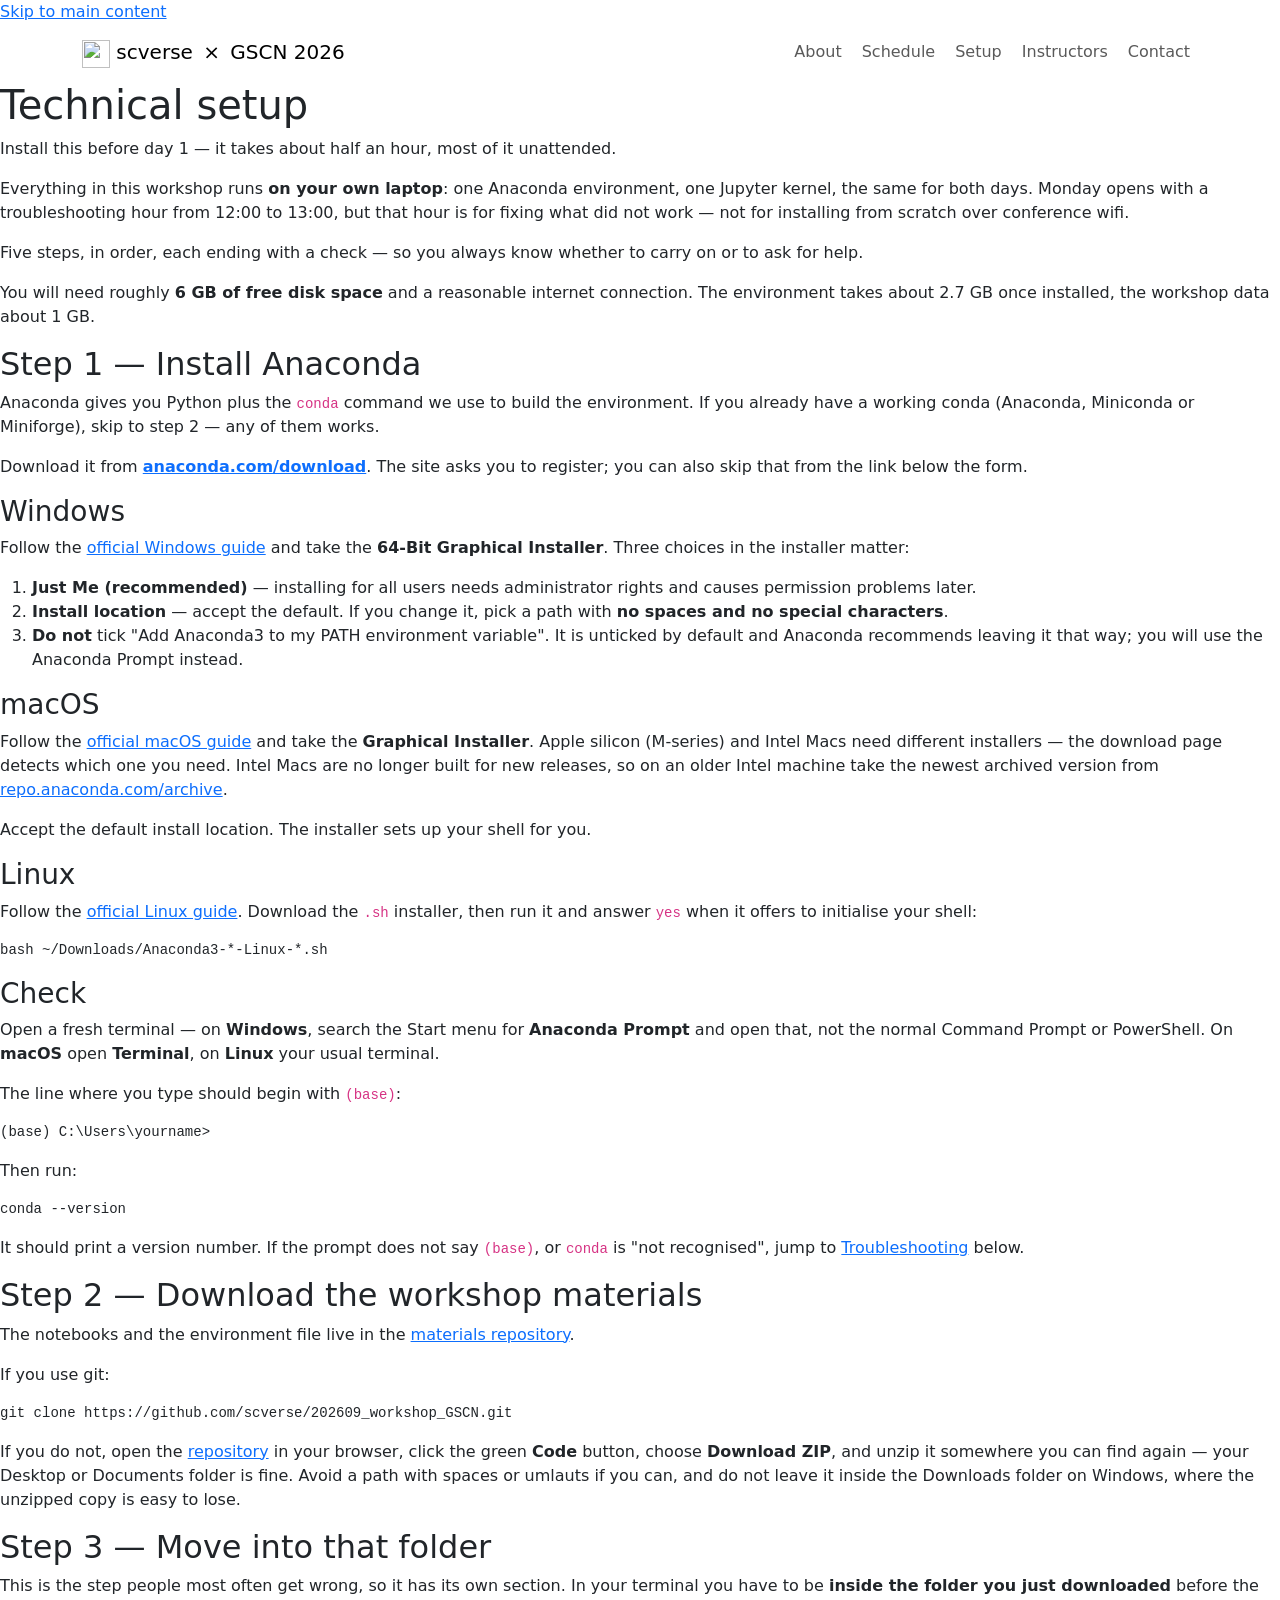
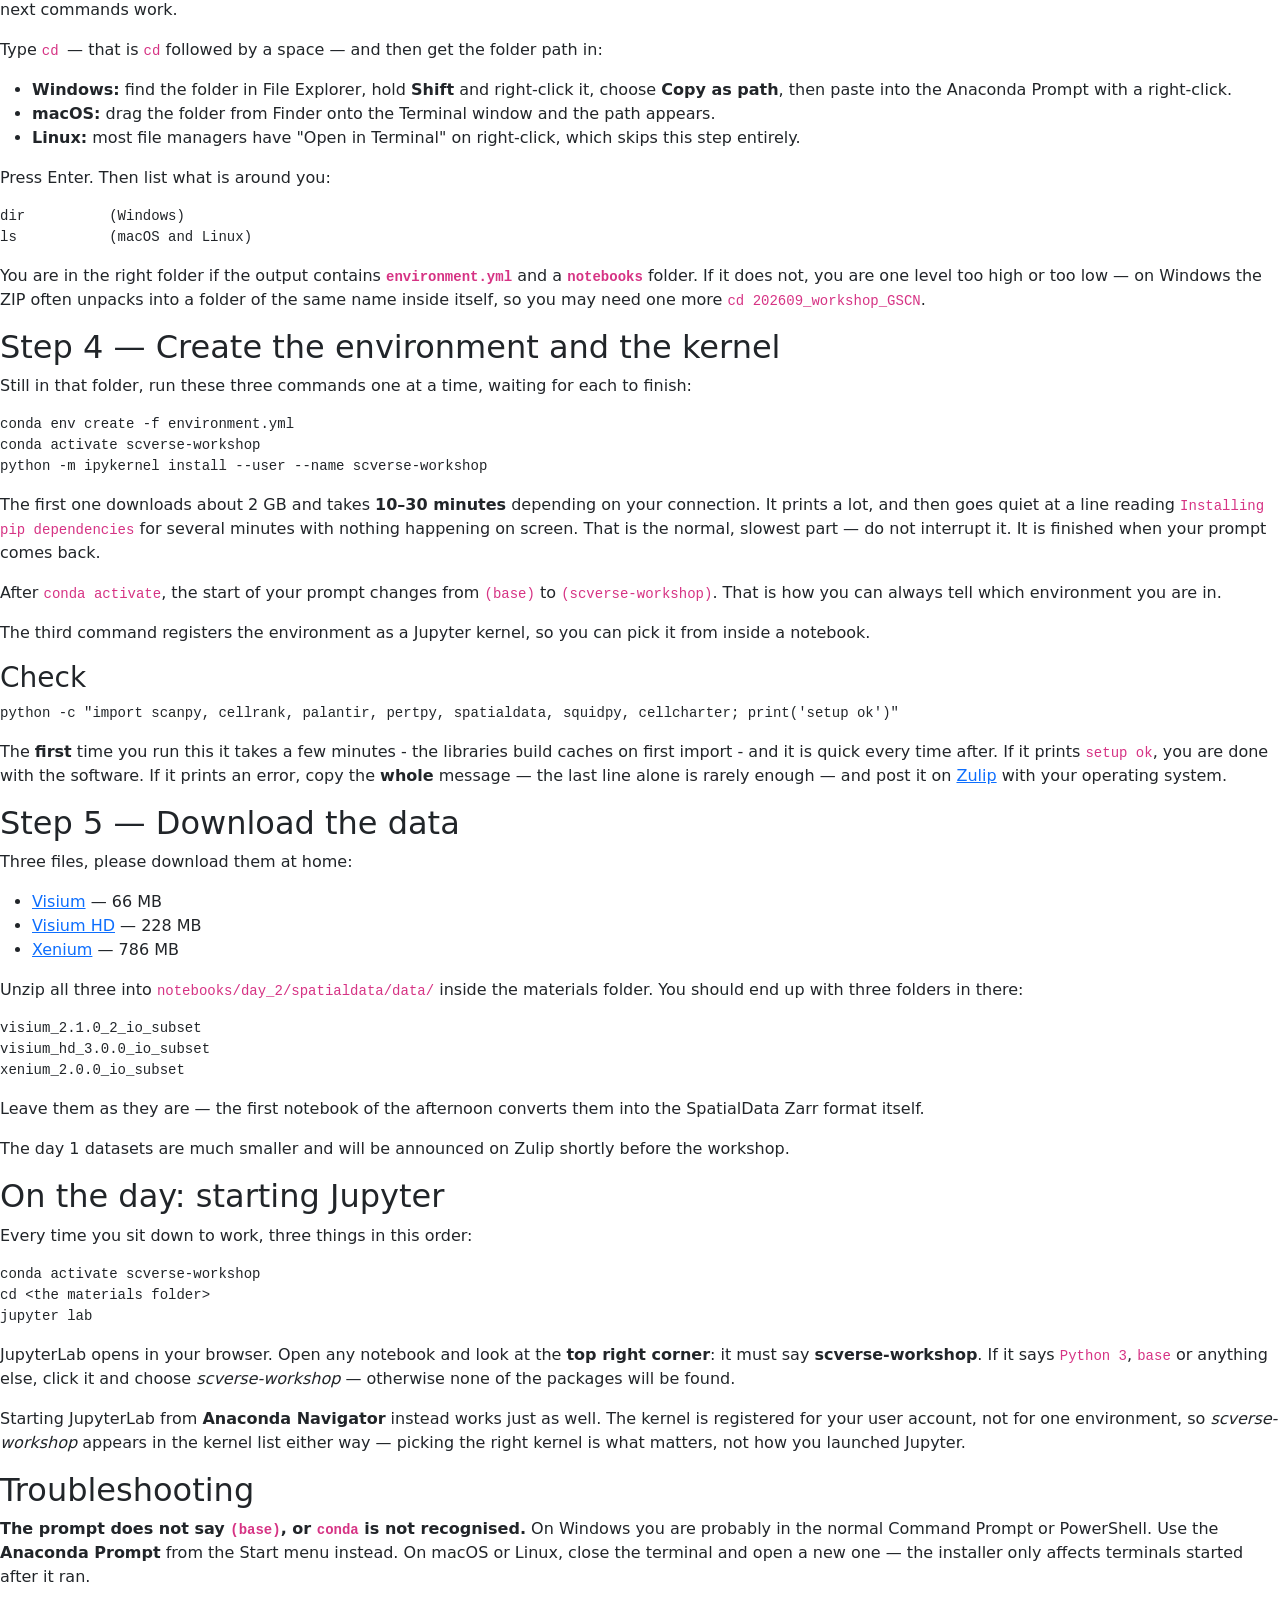
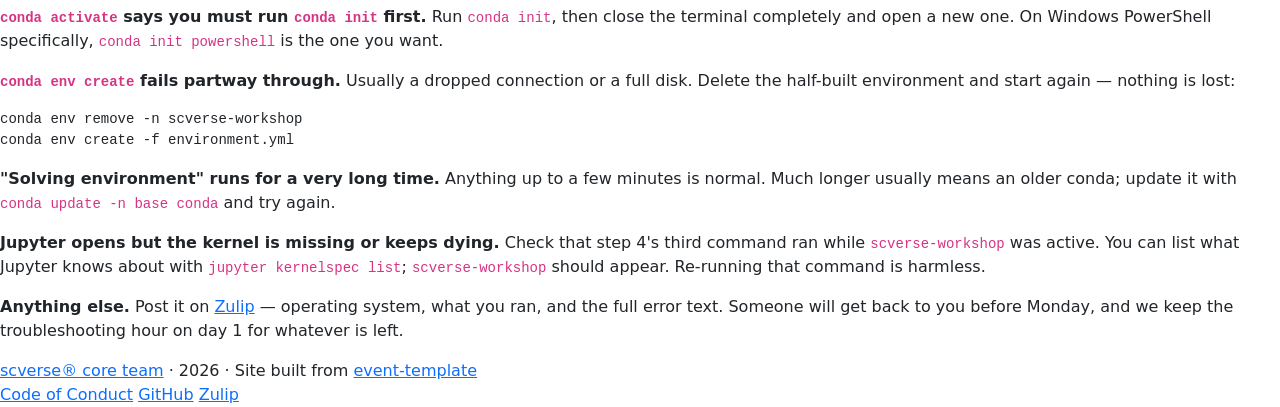
==== setup/index.html @ bf74c364 "deploy: d5261148955b2ade1f9adfe52abded0715398677" ====
<!doctype html><html lang=en-us><head><meta charset=utf-8><meta name=viewport content="width=device-width,initial-scale=1"><meta http-equiv=X-UA-Compatible content="IE=edge"><title>Technical setup · scverse x GSCN 2026</title><meta name=description content="A hands-on workshop on analysing single-cell RNA-seq and spatial transcriptomics data with the scverse ecosystem."><link rel=icon type=image/svg+xml href=/gscn2026/img/favicon/favicon.svg><link rel=stylesheet href=https://cdn.jsdelivr.net/npm/bootstrap-icons@1.11.3/font/bootstrap-icons.min.css><link rel=stylesheet href=https://cdn.jsdelivr.net/npm/bootstrap@5.3.3/dist/css/bootstrap.min.css crossorigin=anonymous><link rel=stylesheet href=/gscn2026/scss/main.min.77de9d2e870941d7d5e4904993371720337f9cad00e8efae2f18d035f49d33b1.css><style>:root{--accent:#2c5282;--accent-dark:#1f3d63;--gradient-start:#333333;--gradient-end:#333333;--highlight:#e2e8f0}</style><meta property="og:url" content="https://scverse.org/gscn2026/setup/"><meta property="og:site_name" content="scverse x GSCN 2026"><meta property="og:title" content="Technical setup"><meta property="og:description" content="Everything in this workshop runs on your own laptop: one Anaconda environment, one Jupyter kernel, the same for both days. Monday opens with a troubleshooting hour from 12:00 to 13:00, but that hour is for fixing what did not work — not for installing from scratch over conference wifi.
Five steps, in order, each ending with a check — so you always know whether to carry on or to ask for help."><meta property="og:locale" content="en_us"><meta property="og:type" content="article"></head><body><a class=skip-link href=#main-content>Skip to main content</a><header class=site-nav><div class=container><nav class="navbar navbar-expand-lg" aria-label="Site navigation"><a class=navbar-brand href=https://scverse.org/gscn2026/><img src=/gscn2026/img/logo/scverse_symbol.svg alt width=28 height=28>
<span>scverse</span>
<span class="brand-separator mx-1">×</span>
<span class=brand-event>GSCN 2026</span>
</a><button class="navbar-toggler border-0" type=button data-bs-toggle=collapse data-bs-target=#site-nav-menu aria-controls=site-nav-menu aria-expanded=false aria-label="Toggle navigation">
<span class=navbar-toggler-icon></span></button><div class="collapse navbar-collapse justify-content-end" id=site-nav-menu><ul class="navbar-nav gap-1 align-items-lg-center"><li class=nav-item><a class=nav-link href=/gscn2026/#about>About</a></li><li class=nav-item><a class=nav-link href=/gscn2026/#schedule>Schedule</a></li><li class=nav-item><a class=nav-link href=/gscn2026/setup/>Setup</a></li><li class=nav-item><a class=nav-link href=/gscn2026/#organisers>Instructors</a></li><li class=nav-item><a class=nav-link href=/gscn2026/#contact>Contact</a></li></ul></div></nav></div></header><main id=main-content><header class=page-header><div class=page-header__inner><h1 class="page-header__title gradient-text">Technical setup</h1><p class=page-header__subtitle>Install this before day 1 — it takes about half an hour, most of it unattended.</p></div></header><section class=section><div class=section-inner><div class=prose><p>Everything in this workshop runs <strong>on your own laptop</strong>: one Anaconda environment,
one Jupyter kernel, the same for both days. Monday opens with a troubleshooting hour
from 12:00 to 13:00, but that hour is for fixing what did not work — not for
installing from scratch over conference wifi.</p><p>Five steps, in order, each ending with a check — so you always know whether to carry on
or to ask for help.</p><p>You will need roughly <strong>6 GB of free disk space</strong> and a reasonable internet connection.
The environment takes about 2.7 GB once installed, the workshop data about 1 GB.</p><h2 id=step-1--install-anaconda>Step 1 — Install Anaconda</h2><p>Anaconda gives you Python plus the <code>conda</code> command we use to build the environment.
If you already have a working conda (Anaconda, Miniconda or Miniforge), skip to step 2 —
any of them works.</p><p>Download it from <strong><a href=https://www.anaconda.com/download>anaconda.com/download</a></strong>. The
site asks you to register; you can also skip that from the link below the form.</p><h3 id=windows>Windows</h3><p>Follow the <a href=https://www.anaconda.com/docs/getting-started/anaconda/install/windows-gui-install>official Windows guide</a>
and take the <strong>64-Bit Graphical Installer</strong>. Three choices in the installer matter:</p><ol><li><strong>Just Me (recommended)</strong> — installing for all users needs administrator rights and
causes permission problems later.</li><li><strong>Install location</strong> — accept the default. If you change it, pick a path with <strong>no
spaces and no special characters</strong>.</li><li><strong>Do not</strong> tick "Add Anaconda3 to my PATH environment variable". It is unticked by
default and Anaconda recommends leaving it that way; you will use the Anaconda Prompt
instead.</li></ol><h3 id=macos>macOS</h3><p>Follow the <a href=https://www.anaconda.com/docs/getting-started/anaconda/install/mac-gui-install>official macOS guide</a>
and take the <strong>Graphical Installer</strong>. Apple silicon (M-series) and Intel Macs need different
installers — the download page detects which one you need. Intel Macs are no longer built for
new releases, so on an older Intel machine take the newest archived version from
<a href=https://repo.anaconda.com/archive/>repo.anaconda.com/archive</a>.</p><p>Accept the default install location. The installer sets up your shell for you.</p><h3 id=linux>Linux</h3><p>Follow the <a href=https://www.anaconda.com/docs/getting-started/anaconda/install/linux-install>official Linux guide</a>.
Download the <code>.sh</code> installer, then run it and answer <code>yes</code> when it offers to initialise
your shell:</p><pre tabindex=0><code>bash ~/Downloads/Anaconda3-*-Linux-*.sh
</code></pre><h3 id=check>Check</h3><p>Open a fresh terminal — on <strong>Windows</strong>, search the Start menu for <strong>Anaconda Prompt</strong>
and open that, not the normal Command Prompt or PowerShell. On <strong>macOS</strong> open
<strong>Terminal</strong>, on <strong>Linux</strong> your usual terminal.</p><p>The line where you type should begin with <code>(base)</code>:</p><pre tabindex=0><code>(base) C:\Users\yourname&gt;
</code></pre><p>Then run:</p><pre tabindex=0><code>conda --version
</code></pre><p>It should print a version number. If the prompt does not say <code>(base)</code>, or <code>conda</code> is
"not recognised", jump to <a href=#troubleshooting>Troubleshooting</a> below.</p><h2 id=step-2--download-the-workshop-materials>Step 2 — Download the workshop materials</h2><p>The notebooks and the environment file live in the
<a href=https://github.com/scverse/202609_workshop_GSCN>materials repository</a>.</p><p>If you use git:</p><pre tabindex=0><code>git clone https://github.com/scverse/202609_workshop_GSCN.git
</code></pre><p>If you do not, open the <a href=https://github.com/scverse/202609_workshop_GSCN>repository</a> in your browser, click
the green <strong>Code</strong> button, choose <strong>Download ZIP</strong>, and unzip it somewhere you can find
again — your Desktop or Documents folder is fine. Avoid a path with spaces or umlauts if
you can, and do not leave it inside the Downloads folder on Windows, where the unzipped
copy is easy to lose.</p><h2 id=step-3--move-into-that-folder>Step 3 — Move into that folder</h2><p>This is the step people most often get wrong, so it has its own section. In your terminal
you have to be <strong>inside the folder you just downloaded</strong> before the next commands work.</p><p>Type <code>cd </code>— that is <code>cd</code> followed by a space — and then get the folder path in:</p><ul><li><strong>Windows:</strong> find the folder in File Explorer, hold <strong>Shift</strong> and right-click it, choose
<strong>Copy as path</strong>, then paste into the Anaconda Prompt with a right-click.</li><li><strong>macOS:</strong> drag the folder from Finder onto the Terminal window and the path appears.</li><li><strong>Linux:</strong> most file managers have "Open in Terminal" on right-click, which skips this
step entirely.</li></ul><p>Press Enter. Then list what is around you:</p><pre tabindex=0><code>dir          (Windows)
ls           (macOS and Linux)
</code></pre><p>You are in the right folder if the output contains <strong><code>environment.yml</code></strong> and a
<strong><code>notebooks</code></strong> folder. If it does not, you are one level too high or too low — on
Windows the ZIP often unpacks into a folder of the same name inside itself, so you may
need one more <code>cd 202609_workshop_GSCN</code>.</p><h2 id=step-4--create-the-environment-and-the-kernel>Step 4 — Create the environment and the kernel</h2><p>Still in that folder, run these three commands one at a time, waiting for each to finish:</p><pre tabindex=0><code>conda env create -f environment.yml
conda activate scverse-workshop
python -m ipykernel install --user --name scverse-workshop
</code></pre><p>The first one downloads about 2 GB and takes <strong>10–30 minutes</strong> depending on your
connection. It prints a lot, and then goes quiet at a line reading
<code>Installing pip dependencies</code> for several minutes with nothing happening on screen. That
is the normal, slowest part — do not interrupt it. It is finished when your prompt comes
back.</p><p>After <code>conda activate</code>, the start of your prompt changes from <code>(base)</code> to
<code>(scverse-workshop)</code>. That is how you can always tell which environment you are in.</p><p>The third command registers the environment as a Jupyter kernel, so you can pick it from
inside a notebook.</p><h3 id=check-1>Check</h3><pre tabindex=0><code>python -c &#34;import scanpy, cellrank, palantir, pertpy, spatialdata, squidpy, cellcharter; print(&#39;setup ok&#39;)&#34;
</code></pre><p>The <strong>first</strong> time you run this it takes a few minutes - the libraries build caches on
first import - and it is quick every time after. If it prints <code>setup ok</code>, you are done
with the software. If it prints an error, copy the
<strong>whole</strong> message — the last line alone is rarely enough — and post it on
<a href=https://scverse.zulipchat.com/#narrow/channel/630708-2026-09.3A-Workshop-GSCN>Zulip</a> with your operating system.</p><h2 id=step-5--download-the-data>Step 5 — Download the data</h2><p>Three files, please download them at home:</p><ul><li><a href=https://s3.embl.de/spatialdata/raw_data/workshop/visium_2.1.0_2_io_subset.zip>Visium</a> — 66 MB</li><li><a href=https://s3.embl.de/spatialdata/raw_data/workshop/visium_hd_3.0.0_io_subset.zip>Visium HD</a> — 228 MB</li><li><a href=https://s3.embl.de/spatialdata/raw_data/workshop/xenium_2.0.0_io_subset.zip>Xenium</a> — 786 MB</li></ul><p>Unzip all three into <code>notebooks/day_2/spatialdata/data/</code> inside the materials folder. You
should end up with three folders in there:</p><pre tabindex=0><code>visium_2.1.0_2_io_subset
visium_hd_3.0.0_io_subset
xenium_2.0.0_io_subset
</code></pre><p>Leave them as they are — the first notebook of the afternoon converts them into the
SpatialData Zarr format itself.</p><p>The day 1 datasets are much smaller and will be announced on Zulip shortly before the
workshop.</p><h2 id=on-the-day-starting-jupyter>On the day: starting Jupyter</h2><p>Every time you sit down to work, three things in this order:</p><pre tabindex=0><code>conda activate scverse-workshop
cd &lt;the materials folder&gt;
jupyter lab
</code></pre><p>JupyterLab opens in your browser. Open any notebook and look at the <strong>top right corner</strong>:
it must say <strong>scverse-workshop</strong>. If it says <code>Python 3</code>, <code>base</code> or anything else, click
it and choose <em>scverse-workshop</em> — otherwise none of the packages will be found.</p><p>Starting JupyterLab from <strong>Anaconda Navigator</strong> instead works just as well. The kernel is
registered for your user account, not for one environment, so <em>scverse-workshop</em> appears
in the kernel list either way — picking the right kernel is what matters, not how you
launched Jupyter.</p><h2 id=troubleshooting>Troubleshooting</h2><p><strong>The prompt does not say <code>(base)</code>, or <code>conda</code> is not recognised.</strong>
On Windows you are probably in the normal Command Prompt or PowerShell. Use the
<strong>Anaconda Prompt</strong> from the Start menu instead. On macOS or Linux, close the terminal
and open a new one — the installer only affects terminals started after it ran.</p><p><strong><code>conda activate</code> says you must run <code>conda init</code> first.</strong>
Run <code>conda init</code>, then close the terminal completely and open a new one. On Windows
PowerShell specifically, <code>conda init powershell</code> is the one you want.</p><p><strong><code>conda env create</code> fails partway through.</strong>
Usually a dropped connection or a full disk. Delete the half-built environment and start
again — nothing is lost:</p><pre tabindex=0><code>conda env remove -n scverse-workshop
conda env create -f environment.yml
</code></pre><p><strong>"Solving environment" runs for a very long time.</strong>
Anything up to a few minutes is normal. Much longer usually means an older conda; update
it with <code>conda update -n base conda</code> and try again.</p><p><strong>Jupyter opens but the kernel is missing or keeps dying.</strong>
Check that step 4's third command ran while <code>scverse-workshop</code> was active. You can list
what Jupyter knows about with <code>jupyter kernelspec list</code>; <code>scverse-workshop</code> should appear.
Re-running that command is harmless.</p><p><strong>Anything else.</strong> Post it on <a href=https://scverse.zulipchat.com/#narrow/channel/630708-2026-09.3A-Workshop-GSCN>Zulip</a> — operating system, what
you ran, and the full error text. Someone will get back to you before Monday, and we keep
the troubleshooting hour on day 1 for whatever is left.</p></div></div></section></main><footer class=site-footer><div class=footer-inner><div><a href=https://scverse.org target=_blank rel=noopener>scverse® core team</a>
· 2026
· Site built from
<a href=https://github.com/scverse/event-template target=_blank rel=noopener>event-template</a></div><nav class=footer-links aria-label="Footer links"><a href=https://scverse.org/about/code_of_conduct/ target=_blank rel=noopener>Code of Conduct</a>
<a href=https://github.com/scverse/gscn2026 target=_blank rel=noopener>GitHub</a>
<a href=https://scverse.zulipchat.com/#narrow/channel/630708-2026-09.3A-Workshop-GSCN/topic/welcome/with/620915032 target=_blank rel=noopener>Zulip</a></nav></div></footer><script src=https://cdn.jsdelivr.net/npm/bootstrap@5.3.3/dist/js/bootstrap.bundle.min.js crossorigin=anonymous></script><script src=/gscn2026/js/main.c8ae50547f6c75872d1d8df618b11d9e5de8c60c3e4feee27195d2743b6d8df9.js></script></body></html>
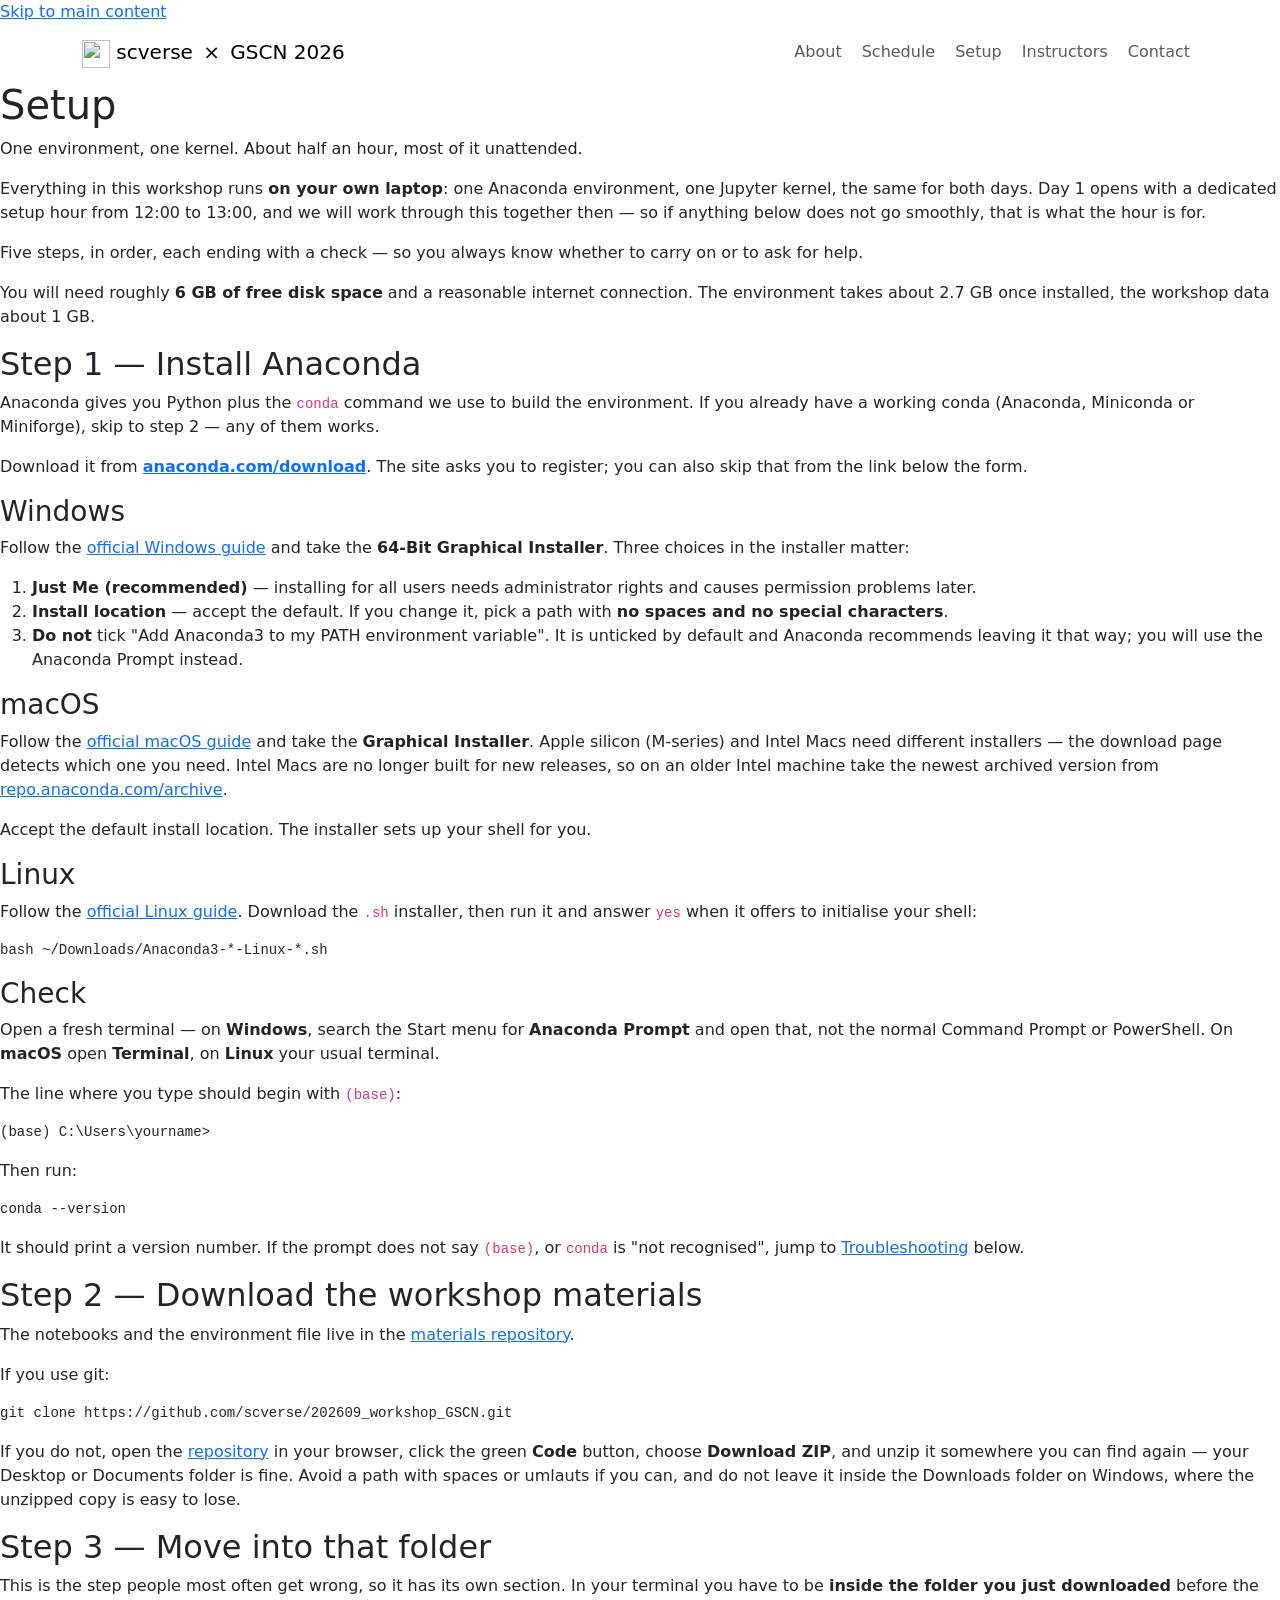
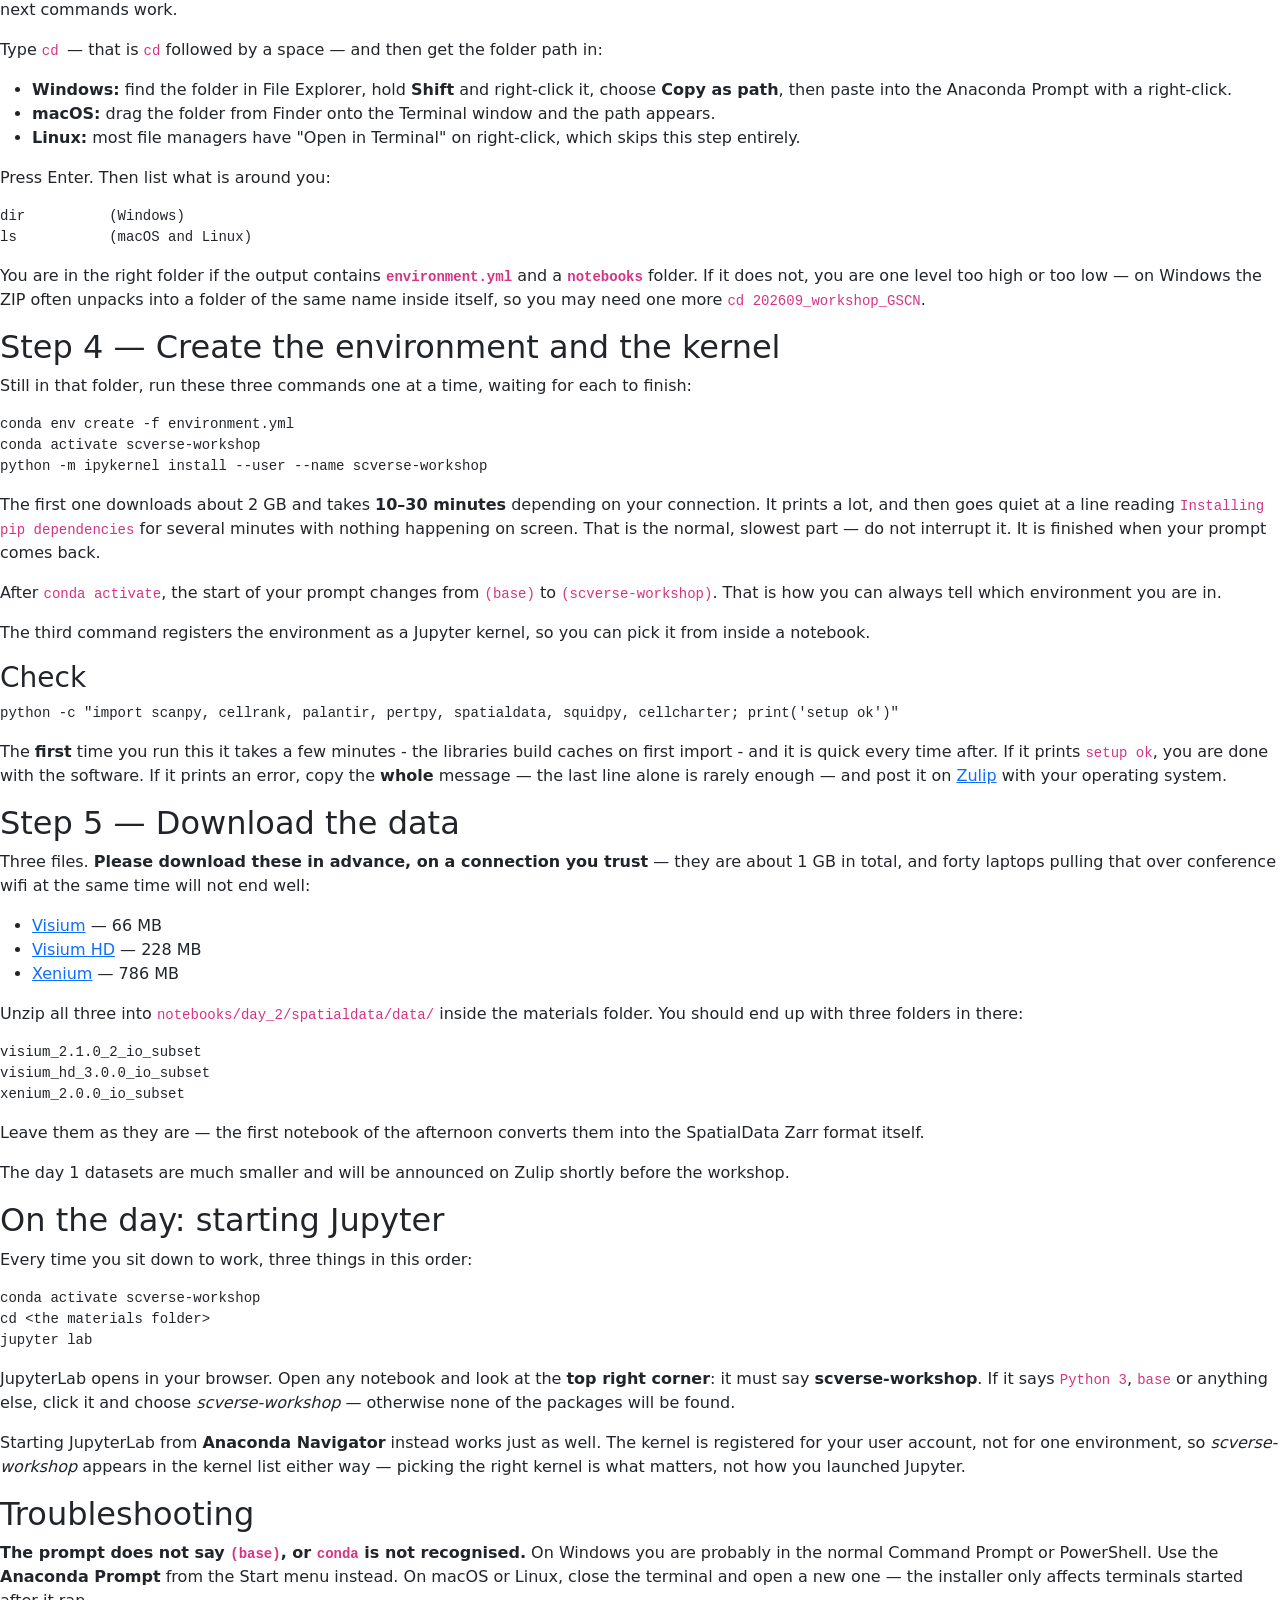
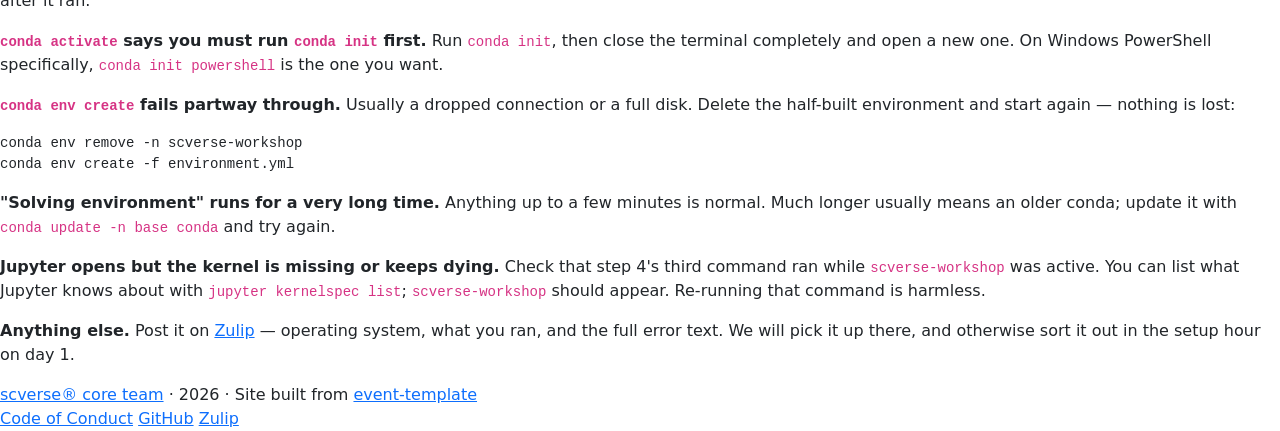
==== commit 9786f475: "deploy: 527065b48d694e7442a49f0d0deca5d7fbeb089f" ====
--- a/setup/index.html
+++ b/setup/index.html
@@ -1,13 +1,13 @@
-<!doctype html><html lang=en-us><head><meta charset=utf-8><meta name=viewport content="width=device-width,initial-scale=1"><meta http-equiv=X-UA-Compatible content="IE=edge"><title>Technical setup · scverse x GSCN 2026</title><meta name=description content="A hands-on workshop on analysing single-cell RNA-seq and spatial transcriptomics data with the scverse ecosystem."><link rel=icon type=image/svg+xml href=/gscn2026/img/favicon/favicon.svg><link rel=stylesheet href=https://cdn.jsdelivr.net/npm/bootstrap-icons@1.11.3/font/bootstrap-icons.min.css><link rel=stylesheet href=https://cdn.jsdelivr.net/npm/bootstrap@5.3.3/dist/css/bootstrap.min.css crossorigin=anonymous><link rel=stylesheet href=/gscn2026/scss/main.min.77de9d2e870941d7d5e4904993371720337f9cad00e8efae2f18d035f49d33b1.css><style>:root{--accent:#2c5282;--accent-dark:#1f3d63;--gradient-start:#333333;--gradient-end:#333333;--highlight:#e2e8f0}</style><meta property="og:url" content="https://scverse.org/gscn2026/setup/"><meta property="og:site_name" content="scverse x GSCN 2026"><meta property="og:title" content="Technical setup"><meta property="og:description" content="Everything in this workshop runs on your own laptop: one Anaconda environment, one Jupyter kernel, the same for both days. Monday opens with a troubleshooting hour from 12:00 to 13:00, but that hour is for fixing what did not work — not for installing from scratch over conference wifi.
+<!doctype html><html lang=en-us><head><meta charset=utf-8><meta name=viewport content="width=device-width,initial-scale=1"><meta http-equiv=X-UA-Compatible content="IE=edge"><title>Setup · scverse x GSCN 2026</title><meta name=description content="A hands-on workshop on analysing single-cell RNA-seq and spatial transcriptomics data with the scverse ecosystem."><link rel=icon type=image/svg+xml href=/gscn2026/img/favicon/favicon.svg><link rel=stylesheet href=https://cdn.jsdelivr.net/npm/bootstrap-icons@1.11.3/font/bootstrap-icons.min.css><link rel=stylesheet href=https://cdn.jsdelivr.net/npm/bootstrap@5.3.3/dist/css/bootstrap.min.css crossorigin=anonymous><link rel=stylesheet href=/gscn2026/scss/main.min.77de9d2e870941d7d5e4904993371720337f9cad00e8efae2f18d035f49d33b1.css><style>:root{--accent:#2c5282;--accent-dark:#1f3d63;--gradient-start:#333333;--gradient-end:#333333;--highlight:#e2e8f0}</style><meta property="og:url" content="https://scverse.org/gscn2026/setup/"><meta property="og:site_name" content="scverse x GSCN 2026"><meta property="og:title" content="Setup"><meta property="og:description" content="Everything in this workshop runs on your own laptop: one Anaconda environment, one Jupyter kernel, the same for both days. Day 1 opens with a dedicated setup hour from 12:00 to 13:00, and we will work through this together then — so if anything below does not go smoothly, that is what the hour is for.
 Five steps, in order, each ending with a check — so you always know whether to carry on or to ask for help."><meta property="og:locale" content="en_us"><meta property="og:type" content="article"></head><body><a class=skip-link href=#main-content>Skip to main content</a><header class=site-nav><div class=container><nav class="navbar navbar-expand-lg" aria-label="Site navigation"><a class=navbar-brand href=https://scverse.org/gscn2026/><img src=/gscn2026/img/logo/scverse_symbol.svg alt width=28 height=28>
 <span>scverse</span>
 <span class="brand-separator mx-1">×</span>
 <span class=brand-event>GSCN 2026</span>
 </a><button class="navbar-toggler border-0" type=button data-bs-toggle=collapse data-bs-target=#site-nav-menu aria-controls=site-nav-menu aria-expanded=false aria-label="Toggle navigation">
-<span class=navbar-toggler-icon></span></button><div class="collapse navbar-collapse justify-content-end" id=site-nav-menu><ul class="navbar-nav gap-1 align-items-lg-center"><li class=nav-item><a class=nav-link href=/gscn2026/#about>About</a></li><li class=nav-item><a class=nav-link href=/gscn2026/#schedule>Schedule</a></li><li class=nav-item><a class=nav-link href=/gscn2026/setup/>Setup</a></li><li class=nav-item><a class=nav-link href=/gscn2026/#organisers>Instructors</a></li><li class=nav-item><a class=nav-link href=/gscn2026/#contact>Contact</a></li></ul></div></nav></div></header><main id=main-content><header class=page-header><div class=page-header__inner><h1 class="page-header__title gradient-text">Technical setup</h1><p class=page-header__subtitle>Install this before day 1 — it takes about half an hour, most of it unattended.</p></div></header><section class=section><div class=section-inner><div class=prose><p>Everything in this workshop runs <strong>on your own laptop</strong>: one Anaconda environment,
-one Jupyter kernel, the same for both days. Monday opens with a troubleshooting hour
-from 12:00 to 13:00, but that hour is for fixing what did not work — not for
-installing from scratch over conference wifi.</p><p>Five steps, in order, each ending with a check — so you always know whether to carry on
+<span class=navbar-toggler-icon></span></button><div class="collapse navbar-collapse justify-content-end" id=site-nav-menu><ul class="navbar-nav gap-1 align-items-lg-center"><li class=nav-item><a class=nav-link href=/gscn2026/#about>About</a></li><li class=nav-item><a class=nav-link href=/gscn2026/#schedule>Schedule</a></li><li class=nav-item><a class=nav-link href=/gscn2026/setup/>Setup</a></li><li class=nav-item><a class=nav-link href=/gscn2026/#organisers>Instructors</a></li><li class=nav-item><a class=nav-link href=/gscn2026/#contact>Contact</a></li></ul></div></nav></div></header><main id=main-content><header class=page-header><div class=page-header__inner><h1 class="page-header__title gradient-text">Setup</h1><p class=page-header__subtitle>One environment, one kernel. About half an hour, most of it unattended.</p></div></header><section class=section><div class=section-inner><div class=prose><p>Everything in this workshop runs <strong>on your own laptop</strong>: one Anaconda environment,
+one Jupyter kernel, the same for both days. Day 1 opens with a dedicated setup hour from
+12:00 to 13:00, and we will work through this together then — so if anything below does
+not go smoothly, that is what the hour is for.</p><p>Five steps, in order, each ending with a check — so you always know whether to carry on
 or to ask for help.</p><p>You will need roughly <strong>6 GB of free disk space</strong> and a reasonable internet connection.
 The environment takes about 2.7 GB once installed, the workshop data about 1 GB.</p><h2 id=step-1--install-anaconda>Step 1 — Install Anaconda</h2><p>Anaconda gives you Python plus the <code>conda</code> command we use to build the environment.
 If you already have a working conda (Anaconda, Miniconda or Miniforge), skip to step 2 —
@@ -57,7 +57,9 @@
 first import - and it is quick every time after. If it prints <code>setup ok</code>, you are done
 with the software. If it prints an error, copy the
 <strong>whole</strong> message — the last line alone is rarely enough — and post it on
-<a href=https://scverse.zulipchat.com/#narrow/channel/630708-2026-09.3A-Workshop-GSCN>Zulip</a> with your operating system.</p><h2 id=step-5--download-the-data>Step 5 — Download the data</h2><p>Three files, please download them at home:</p><ul><li><a href=https://s3.embl.de/spatialdata/raw_data/workshop/visium_2.1.0_2_io_subset.zip>Visium</a> — 66 MB</li><li><a href=https://s3.embl.de/spatialdata/raw_data/workshop/visium_hd_3.0.0_io_subset.zip>Visium HD</a> — 228 MB</li><li><a href=https://s3.embl.de/spatialdata/raw_data/workshop/xenium_2.0.0_io_subset.zip>Xenium</a> — 786 MB</li></ul><p>Unzip all three into <code>notebooks/day_2/spatialdata/data/</code> inside the materials folder. You
+<a href=https://scverse.zulipchat.com/#narrow/channel/630708-2026-09.3A-Workshop-GSCN>Zulip</a> with your operating system.</p><h2 id=step-5--download-the-data>Step 5 — Download the data</h2><p>Three files. <strong>Please download these in advance, on a connection you trust</strong> — they are
+about 1 GB in total, and forty laptops pulling that over conference wifi at the same time
+will not end well:</p><ul><li><a href=https://s3.embl.de/spatialdata/raw_data/workshop/visium_2.1.0_2_io_subset.zip>Visium</a> — 66 MB</li><li><a href=https://s3.embl.de/spatialdata/raw_data/workshop/visium_hd_3.0.0_io_subset.zip>Visium HD</a> — 228 MB</li><li><a href=https://s3.embl.de/spatialdata/raw_data/workshop/xenium_2.0.0_io_subset.zip>Xenium</a> — 786 MB</li></ul><p>Unzip all three into <code>notebooks/day_2/spatialdata/data/</code> inside the materials folder. You
 should end up with three folders in there:</p><pre tabindex=0><code>visium_2.1.0_2_io_subset
 visium_hd_3.0.0_io_subset
 xenium_2.0.0_io_subset
@@ -86,8 +88,8 @@
 Check that step 4's third command ran while <code>scverse-workshop</code> was active. You can list
 what Jupyter knows about with <code>jupyter kernelspec list</code>; <code>scverse-workshop</code> should appear.
 Re-running that command is harmless.</p><p><strong>Anything else.</strong> Post it on <a href=https://scverse.zulipchat.com/#narrow/channel/630708-2026-09.3A-Workshop-GSCN>Zulip</a> — operating system, what
-you ran, and the full error text. Someone will get back to you before Monday, and we keep
-the troubleshooting hour on day 1 for whatever is left.</p></div></div></section></main><footer class=site-footer><div class=footer-inner><div><a href=https://scverse.org target=_blank rel=noopener>scverse® core team</a>
+you ran, and the full error text. We will pick it up there, and otherwise sort it out in
+the setup hour on day 1.</p></div></div></section></main><footer class=site-footer><div class=footer-inner><div><a href=https://scverse.org target=_blank rel=noopener>scverse® core team</a>
 · 2026
 · Site built from
 <a href=https://github.com/scverse/event-template target=_blank rel=noopener>event-template</a></div><nav class=footer-links aria-label="Footer links"><a href=https://scverse.org/about/code_of_conduct/ target=_blank rel=noopener>Code of Conduct</a>
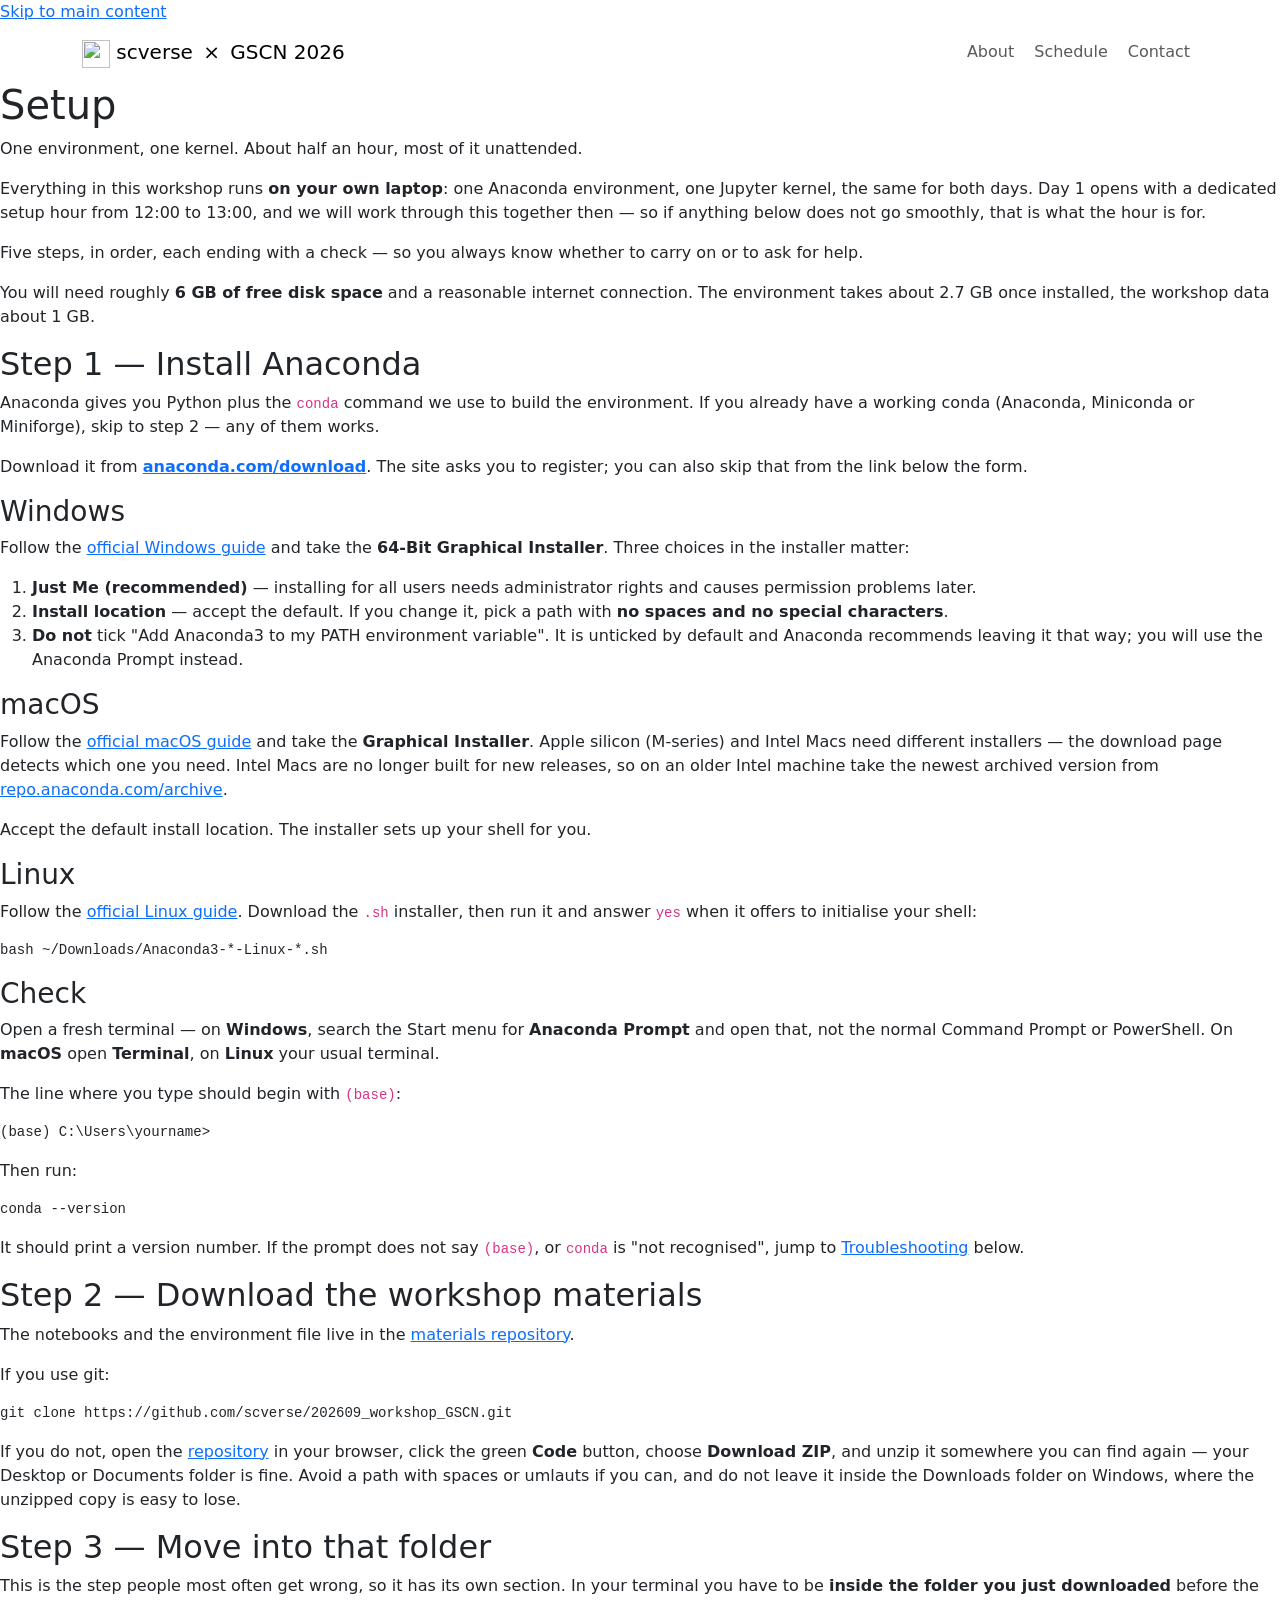
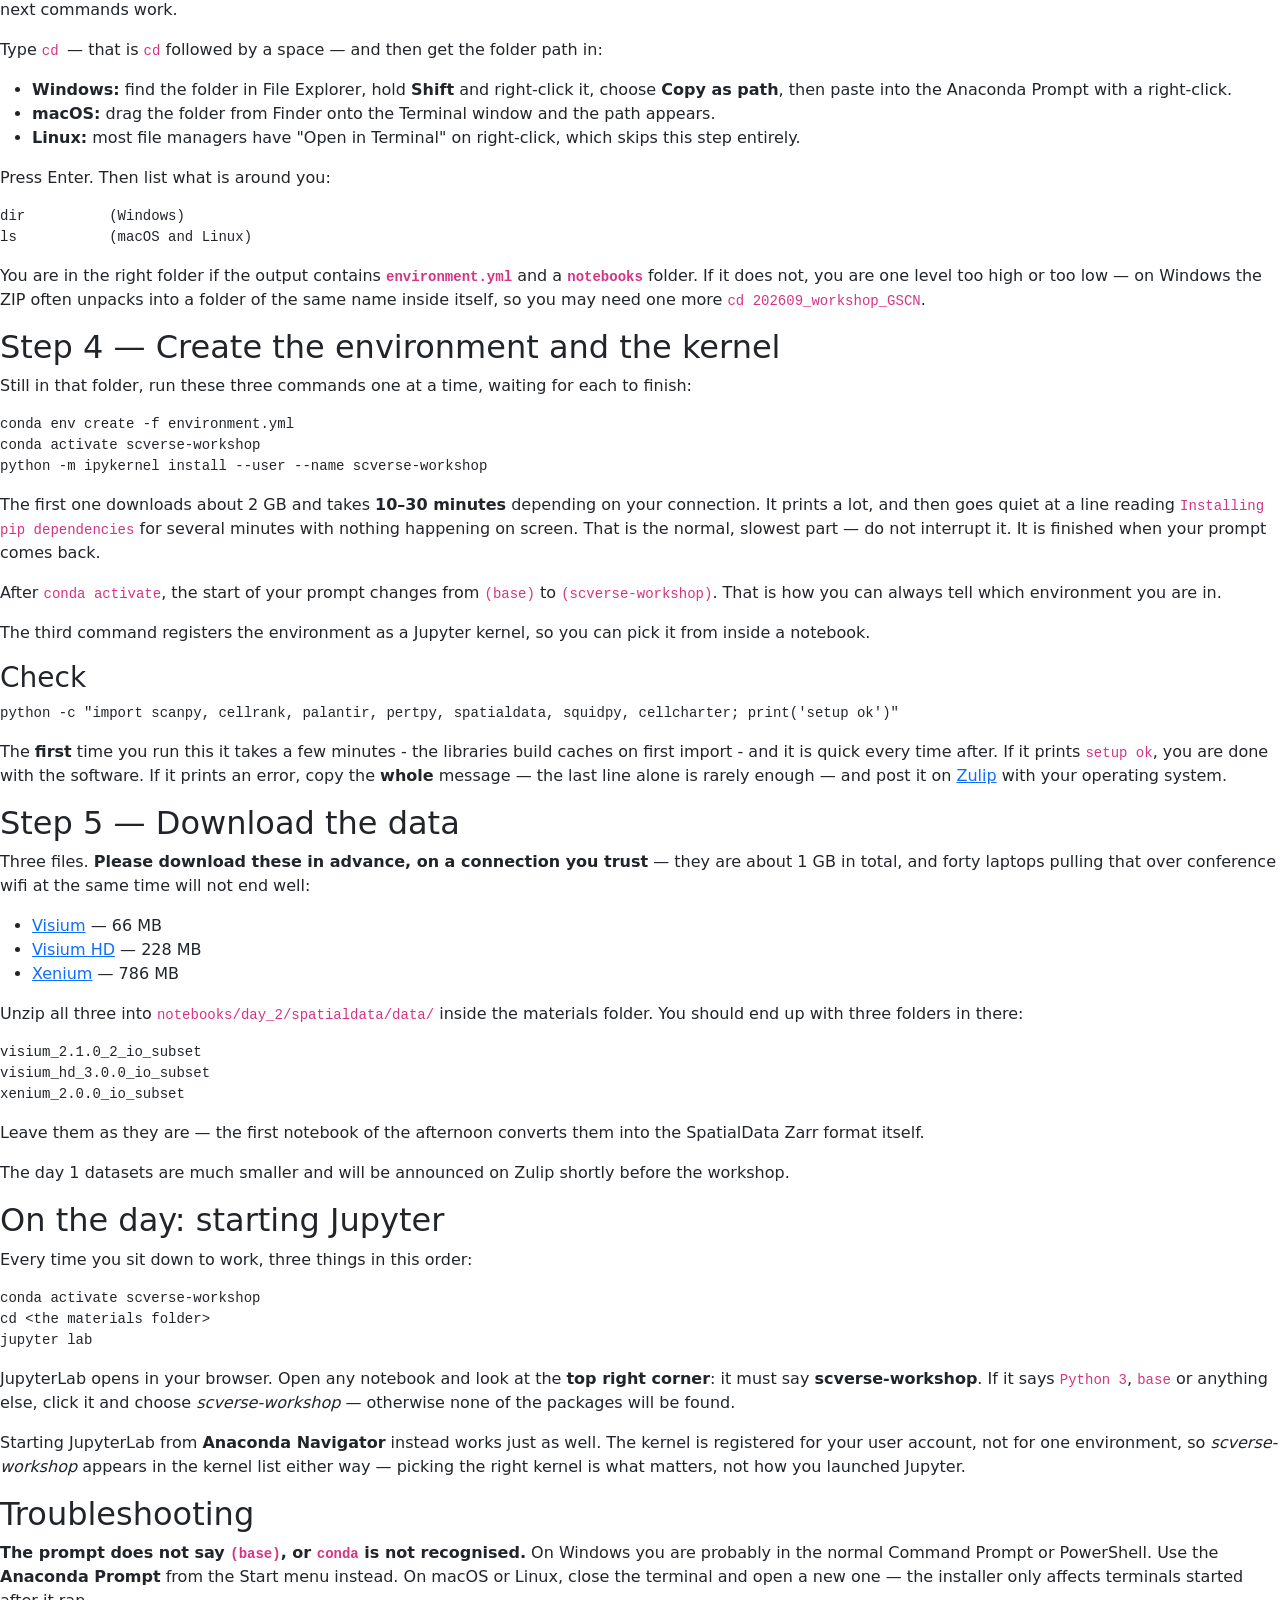
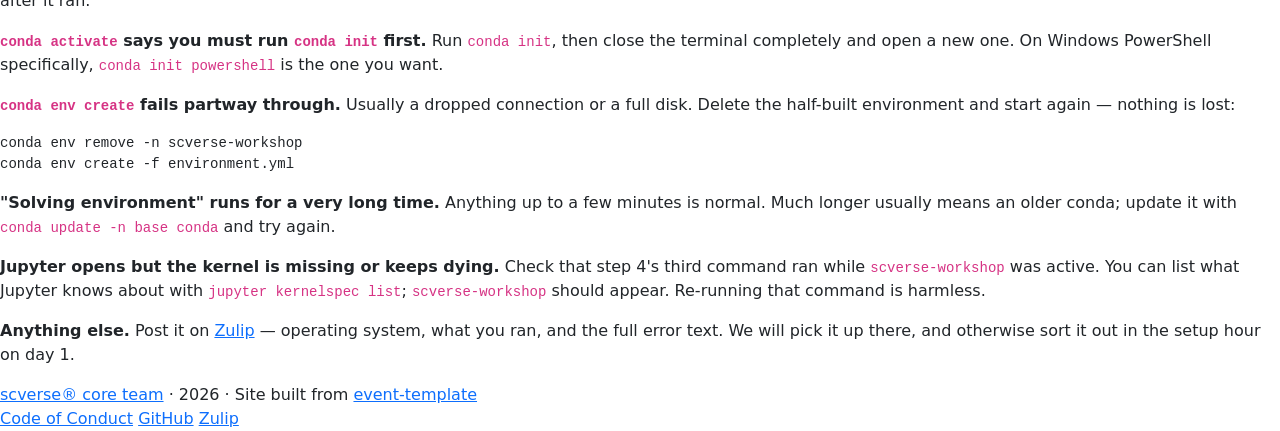
==== commit 78b3b8fe: "deploy: 5d948477457601ab4eaaeb613c16ed82661153d9" ====
--- a/setup/index.html
+++ b/setup/index.html
@@ -4,7 +4,7 @@
 <span class="brand-separator mx-1">×</span>
 <span class=brand-event>GSCN 2026</span>
 </a><button class="navbar-toggler border-0" type=button data-bs-toggle=collapse data-bs-target=#site-nav-menu aria-controls=site-nav-menu aria-expanded=false aria-label="Toggle navigation">
-<span class=navbar-toggler-icon></span></button><div class="collapse navbar-collapse justify-content-end" id=site-nav-menu><ul class="navbar-nav gap-1 align-items-lg-center"><li class=nav-item><a class=nav-link href=/gscn2026/#about>About</a></li><li class=nav-item><a class=nav-link href=/gscn2026/#schedule>Schedule</a></li><li class=nav-item><a class=nav-link href=/gscn2026/setup/>Setup</a></li><li class=nav-item><a class=nav-link href=/gscn2026/#organisers>Instructors</a></li><li class=nav-item><a class=nav-link href=/gscn2026/#contact>Contact</a></li></ul></div></nav></div></header><main id=main-content><header class=page-header><div class=page-header__inner><h1 class="page-header__title gradient-text">Setup</h1><p class=page-header__subtitle>One environment, one kernel. About half an hour, most of it unattended.</p></div></header><section class=section><div class=section-inner><div class=prose><p>Everything in this workshop runs <strong>on your own laptop</strong>: one Anaconda environment,
+<span class=navbar-toggler-icon></span></button><div class="collapse navbar-collapse justify-content-end" id=site-nav-menu><ul class="navbar-nav gap-1 align-items-lg-center"><li class=nav-item><a class=nav-link href=/gscn2026/#about>About</a></li><li class=nav-item><a class=nav-link href=/gscn2026/#schedule>Schedule</a></li><li class=nav-item><a class=nav-link href=/gscn2026/#contact>Contact</a></li></ul></div></nav></div></header><main id=main-content><header class=page-header><div class=page-header__inner><h1 class="page-header__title gradient-text">Setup</h1><p class=page-header__subtitle>One environment, one kernel. About half an hour, most of it unattended.</p></div></header><section class=section><div class=section-inner><div class=prose><p>Everything in this workshop runs <strong>on your own laptop</strong>: one Anaconda environment,
 one Jupyter kernel, the same for both days. Day 1 opens with a dedicated setup hour from
 12:00 to 13:00, and we will work through this together then — so if anything below does
 not go smoothly, that is what the hour is for.</p><p>Five steps, in order, each ending with a check — so you always know whether to carry on
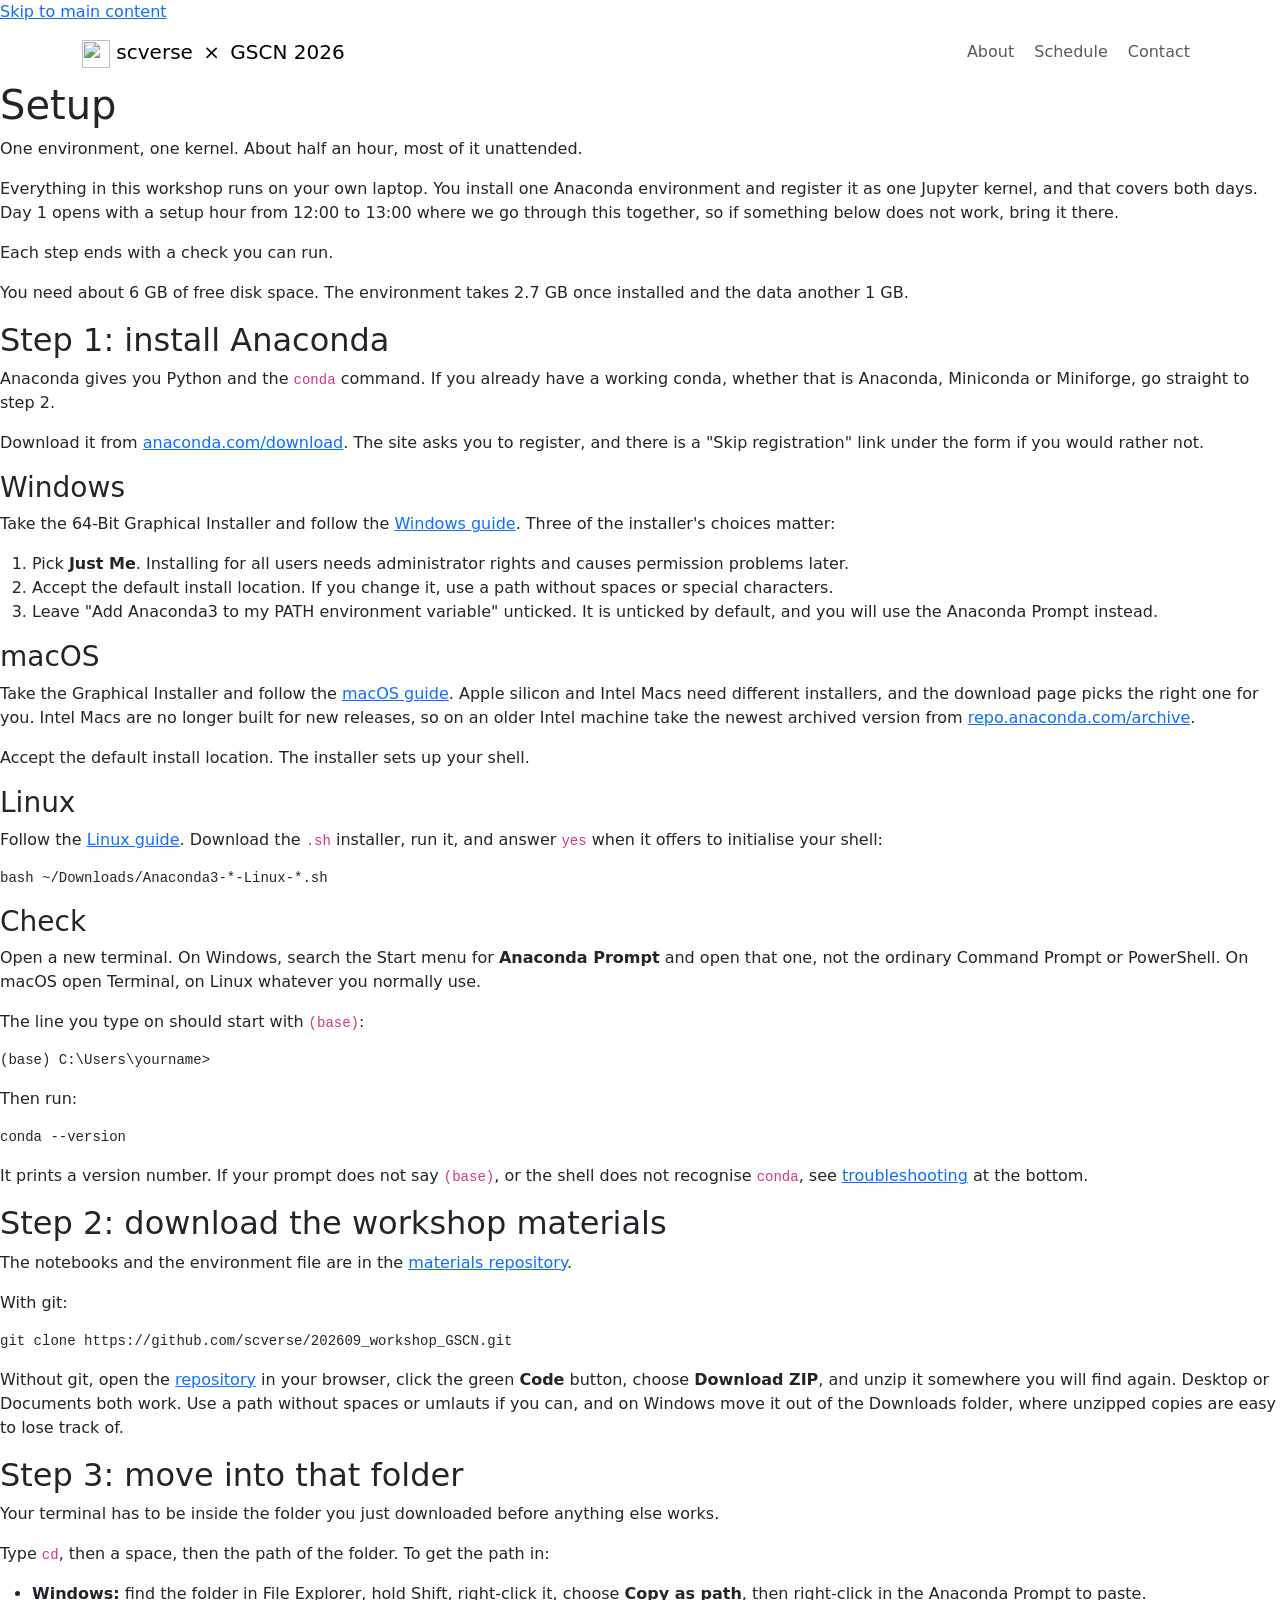
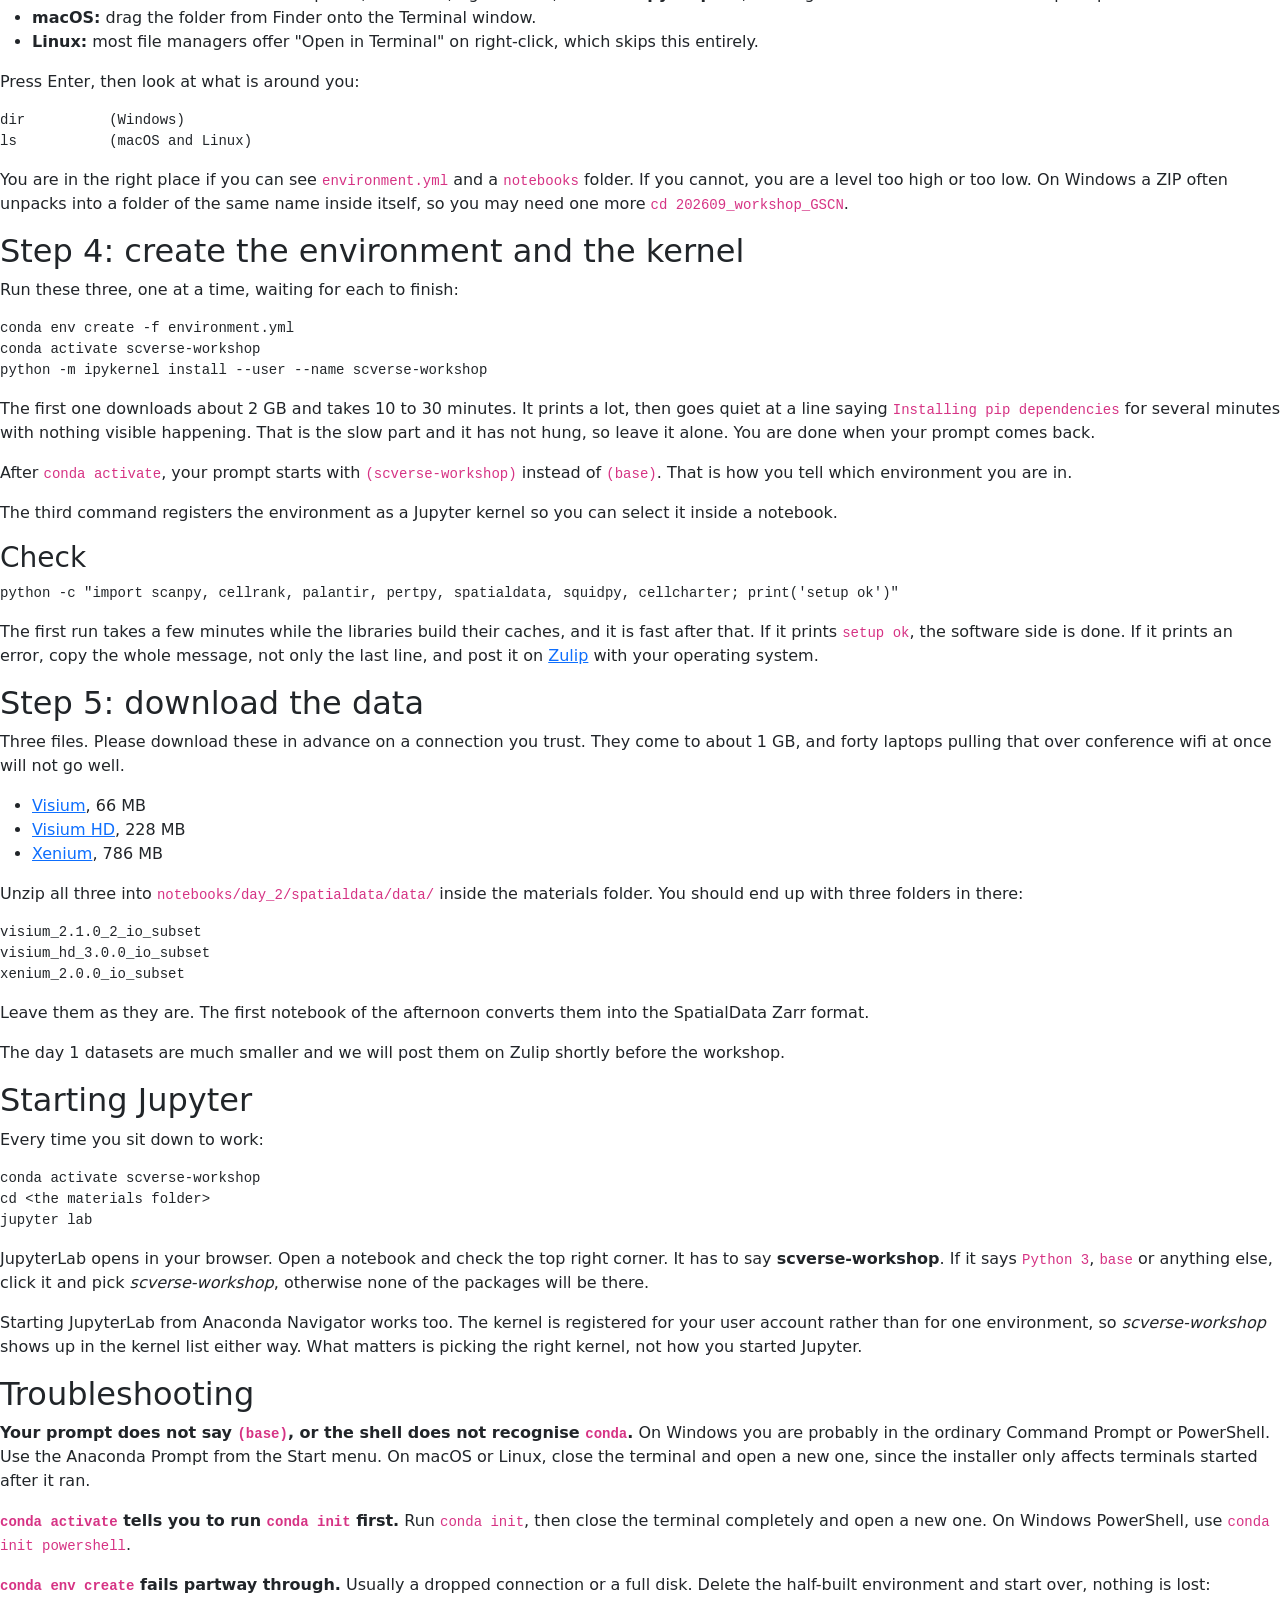
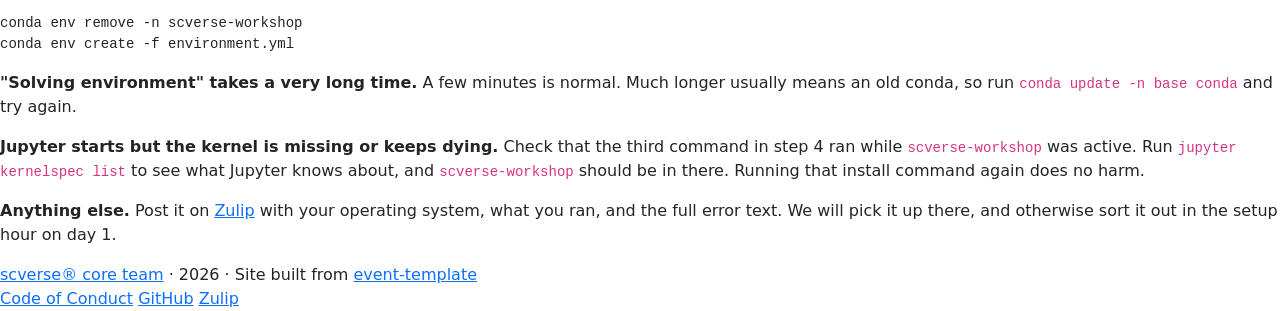
==== commit ca9dee02: "deploy: 52110f5ca6ece7ad38315d80986110edcf85d163" ====
--- a/setup/index.html
+++ b/setup/index.html
@@ -1,95 +1,93 @@
-<!doctype html><html lang=en-us><head><meta charset=utf-8><meta name=viewport content="width=device-width,initial-scale=1"><meta http-equiv=X-UA-Compatible content="IE=edge"><title>Setup · scverse x GSCN 2026</title><meta name=description content="A hands-on workshop on analysing single-cell RNA-seq and spatial transcriptomics data with the scverse ecosystem."><link rel=icon type=image/svg+xml href=/gscn2026/img/favicon/favicon.svg><link rel=stylesheet href=https://cdn.jsdelivr.net/npm/bootstrap-icons@1.11.3/font/bootstrap-icons.min.css><link rel=stylesheet href=https://cdn.jsdelivr.net/npm/bootstrap@5.3.3/dist/css/bootstrap.min.css crossorigin=anonymous><link rel=stylesheet href=/gscn2026/scss/main.min.77de9d2e870941d7d5e4904993371720337f9cad00e8efae2f18d035f49d33b1.css><style>:root{--accent:#2c5282;--accent-dark:#1f3d63;--gradient-start:#333333;--gradient-end:#333333;--highlight:#e2e8f0}</style><meta property="og:url" content="https://scverse.org/gscn2026/setup/"><meta property="og:site_name" content="scverse x GSCN 2026"><meta property="og:title" content="Setup"><meta property="og:description" content="Everything in this workshop runs on your own laptop: one Anaconda environment, one Jupyter kernel, the same for both days. Day 1 opens with a dedicated setup hour from 12:00 to 13:00, and we will work through this together then — so if anything below does not go smoothly, that is what the hour is for.
-Five steps, in order, each ending with a check — so you always know whether to carry on or to ask for help."><meta property="og:locale" content="en_us"><meta property="og:type" content="article"></head><body><a class=skip-link href=#main-content>Skip to main content</a><header class=site-nav><div class=container><nav class="navbar navbar-expand-lg" aria-label="Site navigation"><a class=navbar-brand href=https://scverse.org/gscn2026/><img src=/gscn2026/img/logo/scverse_symbol.svg alt width=28 height=28>
+<!doctype html><html lang=en-us><head><meta charset=utf-8><meta name=viewport content="width=device-width,initial-scale=1"><meta http-equiv=X-UA-Compatible content="IE=edge"><title>Setup · scverse x GSCN 2026</title><meta name=description content="A hands-on workshop on analysing single-cell RNA-seq and spatial transcriptomics data with the scverse ecosystem."><link rel=icon type=image/svg+xml href=/gscn2026/img/favicon/favicon.svg><link rel=stylesheet href=https://cdn.jsdelivr.net/npm/bootstrap-icons@1.11.3/font/bootstrap-icons.min.css><link rel=stylesheet href=https://cdn.jsdelivr.net/npm/bootstrap@5.3.3/dist/css/bootstrap.min.css crossorigin=anonymous><link rel=stylesheet href=/gscn2026/scss/main.min.77de9d2e870941d7d5e4904993371720337f9cad00e8efae2f18d035f49d33b1.css><style>:root{--accent:#2c5282;--accent-dark:#1f3d63;--gradient-start:#333333;--gradient-end:#333333;--highlight:#e2e8f0}</style><meta property="og:url" content="https://scverse.org/gscn2026/setup/"><meta property="og:site_name" content="scverse x GSCN 2026"><meta property="og:title" content="Setup"><meta property="og:description" content="Everything in this workshop runs on your own laptop. You install one Anaconda environment and register it as one Jupyter kernel, and that covers both days. Day 1 opens with a setup hour from 12:00 to 13:00 where we go through this together, so if something below does not work, bring it there.
+Each step ends with a check you can run."><meta property="og:locale" content="en_us"><meta property="og:type" content="article"></head><body><a class=skip-link href=#main-content>Skip to main content</a><header class=site-nav><div class=container><nav class="navbar navbar-expand-lg" aria-label="Site navigation"><a class=navbar-brand href=https://scverse.org/gscn2026/><img src=/gscn2026/img/logo/scverse_symbol.svg alt width=28 height=28>
 <span>scverse</span>
 <span class="brand-separator mx-1">×</span>
 <span class=brand-event>GSCN 2026</span>
 </a><button class="navbar-toggler border-0" type=button data-bs-toggle=collapse data-bs-target=#site-nav-menu aria-controls=site-nav-menu aria-expanded=false aria-label="Toggle navigation">
-<span class=navbar-toggler-icon></span></button><div class="collapse navbar-collapse justify-content-end" id=site-nav-menu><ul class="navbar-nav gap-1 align-items-lg-center"><li class=nav-item><a class=nav-link href=/gscn2026/#about>About</a></li><li class=nav-item><a class=nav-link href=/gscn2026/#schedule>Schedule</a></li><li class=nav-item><a class=nav-link href=/gscn2026/#contact>Contact</a></li></ul></div></nav></div></header><main id=main-content><header class=page-header><div class=page-header__inner><h1 class="page-header__title gradient-text">Setup</h1><p class=page-header__subtitle>One environment, one kernel. About half an hour, most of it unattended.</p></div></header><section class=section><div class=section-inner><div class=prose><p>Everything in this workshop runs <strong>on your own laptop</strong>: one Anaconda environment,
-one Jupyter kernel, the same for both days. Day 1 opens with a dedicated setup hour from
-12:00 to 13:00, and we will work through this together then — so if anything below does
-not go smoothly, that is what the hour is for.</p><p>Five steps, in order, each ending with a check — so you always know whether to carry on
-or to ask for help.</p><p>You will need roughly <strong>6 GB of free disk space</strong> and a reasonable internet connection.
-The environment takes about 2.7 GB once installed, the workshop data about 1 GB.</p><h2 id=step-1--install-anaconda>Step 1 — Install Anaconda</h2><p>Anaconda gives you Python plus the <code>conda</code> command we use to build the environment.
-If you already have a working conda (Anaconda, Miniconda or Miniforge), skip to step 2 —
-any of them works.</p><p>Download it from <strong><a href=https://www.anaconda.com/download>anaconda.com/download</a></strong>. The
-site asks you to register; you can also skip that from the link below the form.</p><h3 id=windows>Windows</h3><p>Follow the <a href=https://www.anaconda.com/docs/getting-started/anaconda/install/windows-gui-install>official Windows guide</a>
-and take the <strong>64-Bit Graphical Installer</strong>. Three choices in the installer matter:</p><ol><li><strong>Just Me (recommended)</strong> — installing for all users needs administrator rights and
-causes permission problems later.</li><li><strong>Install location</strong> — accept the default. If you change it, pick a path with <strong>no
-spaces and no special characters</strong>.</li><li><strong>Do not</strong> tick "Add Anaconda3 to my PATH environment variable". It is unticked by
-default and Anaconda recommends leaving it that way; you will use the Anaconda Prompt
-instead.</li></ol><h3 id=macos>macOS</h3><p>Follow the <a href=https://www.anaconda.com/docs/getting-started/anaconda/install/mac-gui-install>official macOS guide</a>
-and take the <strong>Graphical Installer</strong>. Apple silicon (M-series) and Intel Macs need different
-installers — the download page detects which one you need. Intel Macs are no longer built for
-new releases, so on an older Intel machine take the newest archived version from
-<a href=https://repo.anaconda.com/archive/>repo.anaconda.com/archive</a>.</p><p>Accept the default install location. The installer sets up your shell for you.</p><h3 id=linux>Linux</h3><p>Follow the <a href=https://www.anaconda.com/docs/getting-started/anaconda/install/linux-install>official Linux guide</a>.
-Download the <code>.sh</code> installer, then run it and answer <code>yes</code> when it offers to initialise
-your shell:</p><pre tabindex=0><code>bash ~/Downloads/Anaconda3-*-Linux-*.sh
-</code></pre><h3 id=check>Check</h3><p>Open a fresh terminal — on <strong>Windows</strong>, search the Start menu for <strong>Anaconda Prompt</strong>
-and open that, not the normal Command Prompt or PowerShell. On <strong>macOS</strong> open
-<strong>Terminal</strong>, on <strong>Linux</strong> your usual terminal.</p><p>The line where you type should begin with <code>(base)</code>:</p><pre tabindex=0><code>(base) C:\Users\yourname&gt;
+<span class=navbar-toggler-icon></span></button><div class="collapse navbar-collapse justify-content-end" id=site-nav-menu><ul class="navbar-nav gap-1 align-items-lg-center"><li class=nav-item><a class=nav-link href=/gscn2026/#about>About</a></li><li class=nav-item><a class=nav-link href=/gscn2026/#schedule>Schedule</a></li><li class=nav-item><a class=nav-link href=/gscn2026/#contact>Contact</a></li></ul></div></nav></div></header><main id=main-content><header class=page-header><div class=page-header__inner><h1 class="page-header__title gradient-text">Setup</h1><p class=page-header__subtitle>One environment, one kernel. About half an hour, most of it unattended.</p></div></header><section class=section><div class=section-inner><div class=prose><p>Everything in this workshop runs on your own laptop. You install one Anaconda
+environment and register it as one Jupyter kernel, and that covers both days. Day 1
+opens with a setup hour from 12:00 to 13:00 where we go through this together, so if
+something below does not work, bring it there.</p><p>Each step ends with a check you can run.</p><p>You need about 6 GB of free disk space. The environment takes 2.7 GB once installed and
+the data another 1 GB.</p><h2 id=step-1-install-anaconda>Step 1: install Anaconda</h2><p>Anaconda gives you Python and the <code>conda</code> command. If you already have a working conda,
+whether that is Anaconda, Miniconda or Miniforge, go straight to step 2.</p><p>Download it from <a href=https://www.anaconda.com/download>anaconda.com/download</a>. The site
+asks you to register, and there is a "Skip registration" link under the form if you would
+rather not.</p><h3 id=windows>Windows</h3><p>Take the 64-Bit Graphical Installer and follow the
+<a href=https://www.anaconda.com/docs/getting-started/anaconda/install/windows-gui-install>Windows guide</a>.
+Three of the installer's choices matter:</p><ol><li>Pick <strong>Just Me</strong>. Installing for all users needs administrator rights and causes
+permission problems later.</li><li>Accept the default install location. If you change it, use a path without spaces or
+special characters.</li><li>Leave "Add Anaconda3 to my PATH environment variable" unticked. It is unticked by
+default, and you will use the Anaconda Prompt instead.</li></ol><h3 id=macos>macOS</h3><p>Take the Graphical Installer and follow the
+<a href=https://www.anaconda.com/docs/getting-started/anaconda/install/mac-gui-install>macOS guide</a>.
+Apple silicon and Intel Macs need different installers, and the download page picks the
+right one for you. Intel Macs are no longer built for new releases, so on an older Intel
+machine take the newest archived version from
+<a href=https://repo.anaconda.com/archive/>repo.anaconda.com/archive</a>.</p><p>Accept the default install location. The installer sets up your shell.</p><h3 id=linux>Linux</h3><p>Follow the <a href=https://www.anaconda.com/docs/getting-started/anaconda/install/linux-install>Linux guide</a>.
+Download the <code>.sh</code> installer, run it, and answer <code>yes</code> when it offers to initialise your
+shell:</p><pre tabindex=0><code>bash ~/Downloads/Anaconda3-*-Linux-*.sh
+</code></pre><h3 id=check>Check</h3><p>Open a new terminal. On Windows, search the Start menu for <strong>Anaconda Prompt</strong> and open
+that one, not the ordinary Command Prompt or PowerShell. On macOS open Terminal, on Linux
+whatever you normally use.</p><p>The line you type on should start with <code>(base)</code>:</p><pre tabindex=0><code>(base) C:\Users\yourname&gt;
 </code></pre><p>Then run:</p><pre tabindex=0><code>conda --version
-</code></pre><p>It should print a version number. If the prompt does not say <code>(base)</code>, or <code>conda</code> is
-"not recognised", jump to <a href=#troubleshooting>Troubleshooting</a> below.</p><h2 id=step-2--download-the-workshop-materials>Step 2 — Download the workshop materials</h2><p>The notebooks and the environment file live in the
-<a href=https://github.com/scverse/202609_workshop_GSCN>materials repository</a>.</p><p>If you use git:</p><pre tabindex=0><code>git clone https://github.com/scverse/202609_workshop_GSCN.git
-</code></pre><p>If you do not, open the <a href=https://github.com/scverse/202609_workshop_GSCN>repository</a> in your browser, click
-the green <strong>Code</strong> button, choose <strong>Download ZIP</strong>, and unzip it somewhere you can find
-again — your Desktop or Documents folder is fine. Avoid a path with spaces or umlauts if
-you can, and do not leave it inside the Downloads folder on Windows, where the unzipped
-copy is easy to lose.</p><h2 id=step-3--move-into-that-folder>Step 3 — Move into that folder</h2><p>This is the step people most often get wrong, so it has its own section. In your terminal
-you have to be <strong>inside the folder you just downloaded</strong> before the next commands work.</p><p>Type <code>cd </code>— that is <code>cd</code> followed by a space — and then get the folder path in:</p><ul><li><strong>Windows:</strong> find the folder in File Explorer, hold <strong>Shift</strong> and right-click it, choose
-<strong>Copy as path</strong>, then paste into the Anaconda Prompt with a right-click.</li><li><strong>macOS:</strong> drag the folder from Finder onto the Terminal window and the path appears.</li><li><strong>Linux:</strong> most file managers have "Open in Terminal" on right-click, which skips this
-step entirely.</li></ul><p>Press Enter. Then list what is around you:</p><pre tabindex=0><code>dir          (Windows)
+</code></pre><p>It prints a version number. If your prompt does not say <code>(base)</code>, or the shell does not
+recognise <code>conda</code>, see <a href=#troubleshooting>troubleshooting</a> at the bottom.</p><h2 id=step-2-download-the-workshop-materials>Step 2: download the workshop materials</h2><p>The notebooks and the environment file are in the
+<a href=https://github.com/scverse/202609_workshop_GSCN>materials repository</a>.</p><p>With git:</p><pre tabindex=0><code>git clone https://github.com/scverse/202609_workshop_GSCN.git
+</code></pre><p>Without git, open the
+<a href=https://github.com/scverse/202609_workshop_GSCN>repository</a> in your browser, click the
+green <strong>Code</strong> button, choose <strong>Download ZIP</strong>, and unzip it somewhere you will find
+again. Desktop or Documents both work. Use a path without spaces or umlauts if you can,
+and on Windows move it out of the Downloads folder, where unzipped copies are easy to
+lose track of.</p><h2 id=step-3-move-into-that-folder>Step 3: move into that folder</h2><p>Your terminal has to be inside the folder you just downloaded before anything else works.</p><p>Type <code>cd</code>, then a space, then the path of the folder. To get the path in:</p><ul><li><strong>Windows:</strong> find the folder in File Explorer, hold Shift, right-click it, choose
+<strong>Copy as path</strong>, then right-click in the Anaconda Prompt to paste.</li><li><strong>macOS:</strong> drag the folder from Finder onto the Terminal window.</li><li><strong>Linux:</strong> most file managers offer "Open in Terminal" on right-click, which skips this
+entirely.</li></ul><p>Press Enter, then look at what is around you:</p><pre tabindex=0><code>dir          (Windows)
 ls           (macOS and Linux)
-</code></pre><p>You are in the right folder if the output contains <strong><code>environment.yml</code></strong> and a
-<strong><code>notebooks</code></strong> folder. If it does not, you are one level too high or too low — on
-Windows the ZIP often unpacks into a folder of the same name inside itself, so you may
-need one more <code>cd 202609_workshop_GSCN</code>.</p><h2 id=step-4--create-the-environment-and-the-kernel>Step 4 — Create the environment and the kernel</h2><p>Still in that folder, run these three commands one at a time, waiting for each to finish:</p><pre tabindex=0><code>conda env create -f environment.yml
+</code></pre><p>You are in the right place if you can see <code>environment.yml</code> and a <code>notebooks</code> folder. If
+you cannot, you are a level too high or too low. On Windows a ZIP often unpacks into a
+folder of the same name inside itself, so you may need one more <code>cd 202609_workshop_GSCN</code>.</p><h2 id=step-4-create-the-environment-and-the-kernel>Step 4: create the environment and the kernel</h2><p>Run these three, one at a time, waiting for each to finish:</p><pre tabindex=0><code>conda env create -f environment.yml
 conda activate scverse-workshop
 python -m ipykernel install --user --name scverse-workshop
-</code></pre><p>The first one downloads about 2 GB and takes <strong>10–30 minutes</strong> depending on your
-connection. It prints a lot, and then goes quiet at a line reading
-<code>Installing pip dependencies</code> for several minutes with nothing happening on screen. That
-is the normal, slowest part — do not interrupt it. It is finished when your prompt comes
-back.</p><p>After <code>conda activate</code>, the start of your prompt changes from <code>(base)</code> to
-<code>(scverse-workshop)</code>. That is how you can always tell which environment you are in.</p><p>The third command registers the environment as a Jupyter kernel, so you can pick it from
+</code></pre><p>The first one downloads about 2 GB and takes 10 to 30 minutes. It prints a lot, then goes
+quiet at a line saying <code>Installing pip dependencies</code> for several minutes with nothing
+visible happening. That is the slow part and it has not hung, so leave it alone. You are
+done when your prompt comes back.</p><p>After <code>conda activate</code>, your prompt starts with <code>(scverse-workshop)</code> instead of <code>(base)</code>.
+That is how you tell which environment you are in.</p><p>The third command registers the environment as a Jupyter kernel so you can select it
 inside a notebook.</p><h3 id=check-1>Check</h3><pre tabindex=0><code>python -c &#34;import scanpy, cellrank, palantir, pertpy, spatialdata, squidpy, cellcharter; print(&#39;setup ok&#39;)&#34;
-</code></pre><p>The <strong>first</strong> time you run this it takes a few minutes - the libraries build caches on
-first import - and it is quick every time after. If it prints <code>setup ok</code>, you are done
-with the software. If it prints an error, copy the
-<strong>whole</strong> message — the last line alone is rarely enough — and post it on
-<a href=https://scverse.zulipchat.com/#narrow/channel/630708-2026-09.3A-Workshop-GSCN>Zulip</a> with your operating system.</p><h2 id=step-5--download-the-data>Step 5 — Download the data</h2><p>Three files. <strong>Please download these in advance, on a connection you trust</strong> — they are
-about 1 GB in total, and forty laptops pulling that over conference wifi at the same time
-will not end well:</p><ul><li><a href=https://s3.embl.de/spatialdata/raw_data/workshop/visium_2.1.0_2_io_subset.zip>Visium</a> — 66 MB</li><li><a href=https://s3.embl.de/spatialdata/raw_data/workshop/visium_hd_3.0.0_io_subset.zip>Visium HD</a> — 228 MB</li><li><a href=https://s3.embl.de/spatialdata/raw_data/workshop/xenium_2.0.0_io_subset.zip>Xenium</a> — 786 MB</li></ul><p>Unzip all three into <code>notebooks/day_2/spatialdata/data/</code> inside the materials folder. You
+</code></pre><p>The first run takes a few minutes while the libraries build their caches, and it is fast
+after that. If it prints <code>setup ok</code>, the software side is done. If it prints an error,
+copy the whole message, not only the last line, and post it on
+<a href=https://scverse.zulipchat.com/#narrow/channel/630708-2026-09.3A-Workshop-GSCN>Zulip</a>
+with your operating system.</p><h2 id=step-5-download-the-data>Step 5: download the data</h2><p>Three files. Please download these in advance on a connection you trust. They come to
+about 1 GB, and forty laptops pulling that over conference wifi at once will not go well.</p><ul><li><a href=https://s3.embl.de/spatialdata/raw_data/workshop/visium_2.1.0_2_io_subset.zip>Visium</a>, 66 MB</li><li><a href=https://s3.embl.de/spatialdata/raw_data/workshop/visium_hd_3.0.0_io_subset.zip>Visium HD</a>, 228 MB</li><li><a href=https://s3.embl.de/spatialdata/raw_data/workshop/xenium_2.0.0_io_subset.zip>Xenium</a>, 786 MB</li></ul><p>Unzip all three into <code>notebooks/day_2/spatialdata/data/</code> inside the materials folder. You
 should end up with three folders in there:</p><pre tabindex=0><code>visium_2.1.0_2_io_subset
 visium_hd_3.0.0_io_subset
 xenium_2.0.0_io_subset
-</code></pre><p>Leave them as they are — the first notebook of the afternoon converts them into the
-SpatialData Zarr format itself.</p><p>The day 1 datasets are much smaller and will be announced on Zulip shortly before the
-workshop.</p><h2 id=on-the-day-starting-jupyter>On the day: starting Jupyter</h2><p>Every time you sit down to work, three things in this order:</p><pre tabindex=0><code>conda activate scverse-workshop
+</code></pre><p>Leave them as they are. The first notebook of the afternoon converts them into the
+SpatialData Zarr format.</p><p>The day 1 datasets are much smaller and we will post them on Zulip shortly before the
+workshop.</p><h2 id=starting-jupyter>Starting Jupyter</h2><p>Every time you sit down to work:</p><pre tabindex=0><code>conda activate scverse-workshop
 cd &lt;the materials folder&gt;
 jupyter lab
-</code></pre><p>JupyterLab opens in your browser. Open any notebook and look at the <strong>top right corner</strong>:
-it must say <strong>scverse-workshop</strong>. If it says <code>Python 3</code>, <code>base</code> or anything else, click
-it and choose <em>scverse-workshop</em> — otherwise none of the packages will be found.</p><p>Starting JupyterLab from <strong>Anaconda Navigator</strong> instead works just as well. The kernel is
-registered for your user account, not for one environment, so <em>scverse-workshop</em> appears
-in the kernel list either way — picking the right kernel is what matters, not how you
-launched Jupyter.</p><h2 id=troubleshooting>Troubleshooting</h2><p><strong>The prompt does not say <code>(base)</code>, or <code>conda</code> is not recognised.</strong>
-On Windows you are probably in the normal Command Prompt or PowerShell. Use the
-<strong>Anaconda Prompt</strong> from the Start menu instead. On macOS or Linux, close the terminal
-and open a new one — the installer only affects terminals started after it ran.</p><p><strong><code>conda activate</code> says you must run <code>conda init</code> first.</strong>
+</code></pre><p>JupyterLab opens in your browser. Open a notebook and check the top right corner. It has
+to say <strong>scverse-workshop</strong>. If it says <code>Python 3</code>, <code>base</code> or anything else, click it and
+pick <em>scverse-workshop</em>, otherwise none of the packages will be there.</p><p>Starting JupyterLab from Anaconda Navigator works too. The kernel is registered for your
+user account rather than for one environment, so <em>scverse-workshop</em> shows up in the
+kernel list either way. What matters is picking the right kernel, not how you started
+Jupyter.</p><h2 id=troubleshooting>Troubleshooting</h2><p><strong>Your prompt does not say <code>(base)</code>, or the shell does not recognise <code>conda</code>.</strong>
+On Windows you are probably in the ordinary Command Prompt or PowerShell. Use the
+Anaconda Prompt from the Start menu. On macOS or Linux, close the terminal and open a new
+one, since the installer only affects terminals started after it ran.</p><p><strong><code>conda activate</code> tells you to run <code>conda init</code> first.</strong>
 Run <code>conda init</code>, then close the terminal completely and open a new one. On Windows
-PowerShell specifically, <code>conda init powershell</code> is the one you want.</p><p><strong><code>conda env create</code> fails partway through.</strong>
+PowerShell, use <code>conda init powershell</code>.</p><p><strong><code>conda env create</code> fails partway through.</strong>
 Usually a dropped connection or a full disk. Delete the half-built environment and start
-again — nothing is lost:</p><pre tabindex=0><code>conda env remove -n scverse-workshop
+over, nothing is lost:</p><pre tabindex=0><code>conda env remove -n scverse-workshop
 conda env create -f environment.yml
-</code></pre><p><strong>"Solving environment" runs for a very long time.</strong>
-Anything up to a few minutes is normal. Much longer usually means an older conda; update
-it with <code>conda update -n base conda</code> and try again.</p><p><strong>Jupyter opens but the kernel is missing or keeps dying.</strong>
-Check that step 4's third command ran while <code>scverse-workshop</code> was active. You can list
-what Jupyter knows about with <code>jupyter kernelspec list</code>; <code>scverse-workshop</code> should appear.
-Re-running that command is harmless.</p><p><strong>Anything else.</strong> Post it on <a href=https://scverse.zulipchat.com/#narrow/channel/630708-2026-09.3A-Workshop-GSCN>Zulip</a> — operating system, what
-you ran, and the full error text. We will pick it up there, and otherwise sort it out in
-the setup hour on day 1.</p></div></div></section></main><footer class=site-footer><div class=footer-inner><div><a href=https://scverse.org target=_blank rel=noopener>scverse® core team</a>
+</code></pre><p><strong>"Solving environment" takes a very long time.</strong>
+A few minutes is normal. Much longer usually means an old conda, so run
+<code>conda update -n base conda</code> and try again.</p><p><strong>Jupyter starts but the kernel is missing or keeps dying.</strong>
+Check that the third command in step 4 ran while <code>scverse-workshop</code> was active. Run
+<code>jupyter kernelspec list</code> to see what Jupyter knows about, and <code>scverse-workshop</code> should
+be in there. Running that install command again does no harm.</p><p><strong>Anything else.</strong> Post it on
+<a href=https://scverse.zulipchat.com/#narrow/channel/630708-2026-09.3A-Workshop-GSCN>Zulip</a>
+with your operating system, what you ran, and the full error text. We will pick it up
+there, and otherwise sort it out in the setup hour on day 1.</p></div></div></section></main><footer class=site-footer><div class=footer-inner><div><a href=https://scverse.org target=_blank rel=noopener>scverse® core team</a>
 · 2026
 · Site built from
 <a href=https://github.com/scverse/event-template target=_blank rel=noopener>event-template</a></div><nav class=footer-links aria-label="Footer links"><a href=https://scverse.org/about/code_of_conduct/ target=_blank rel=noopener>Code of Conduct</a>
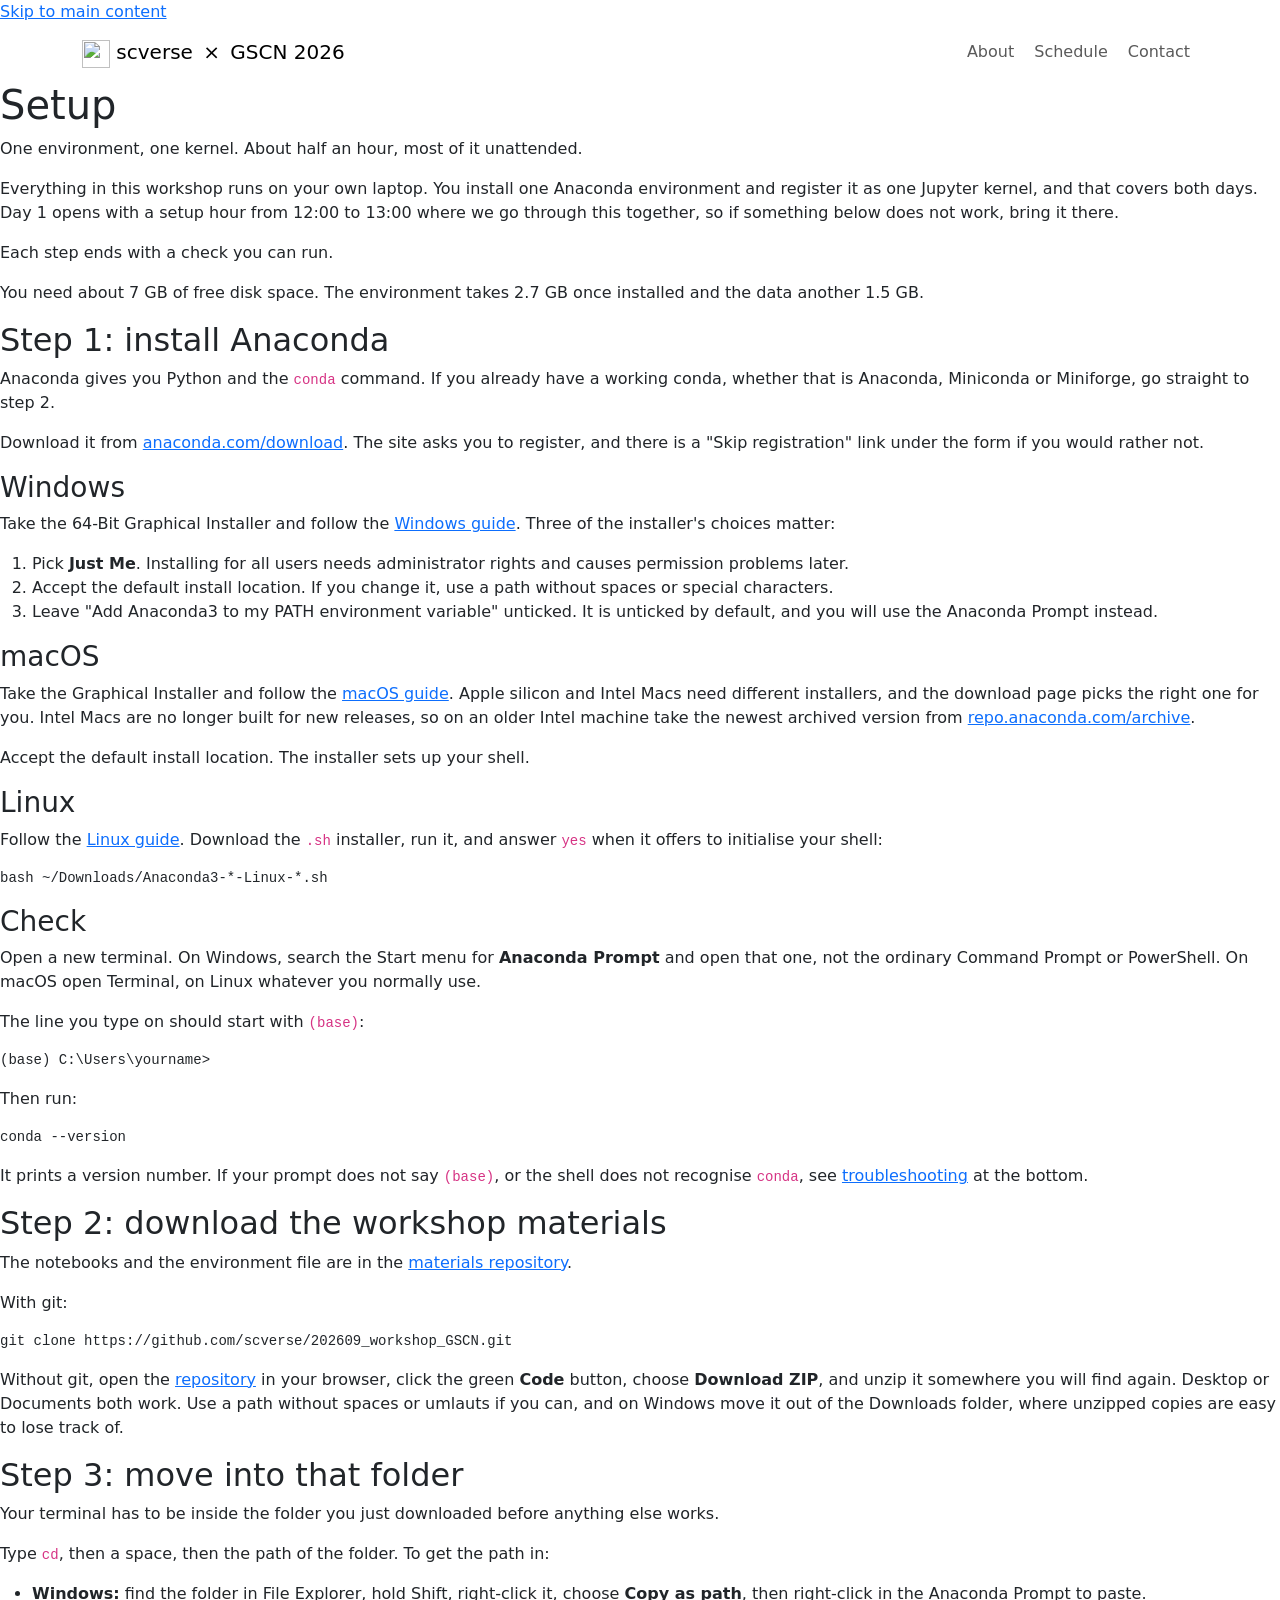
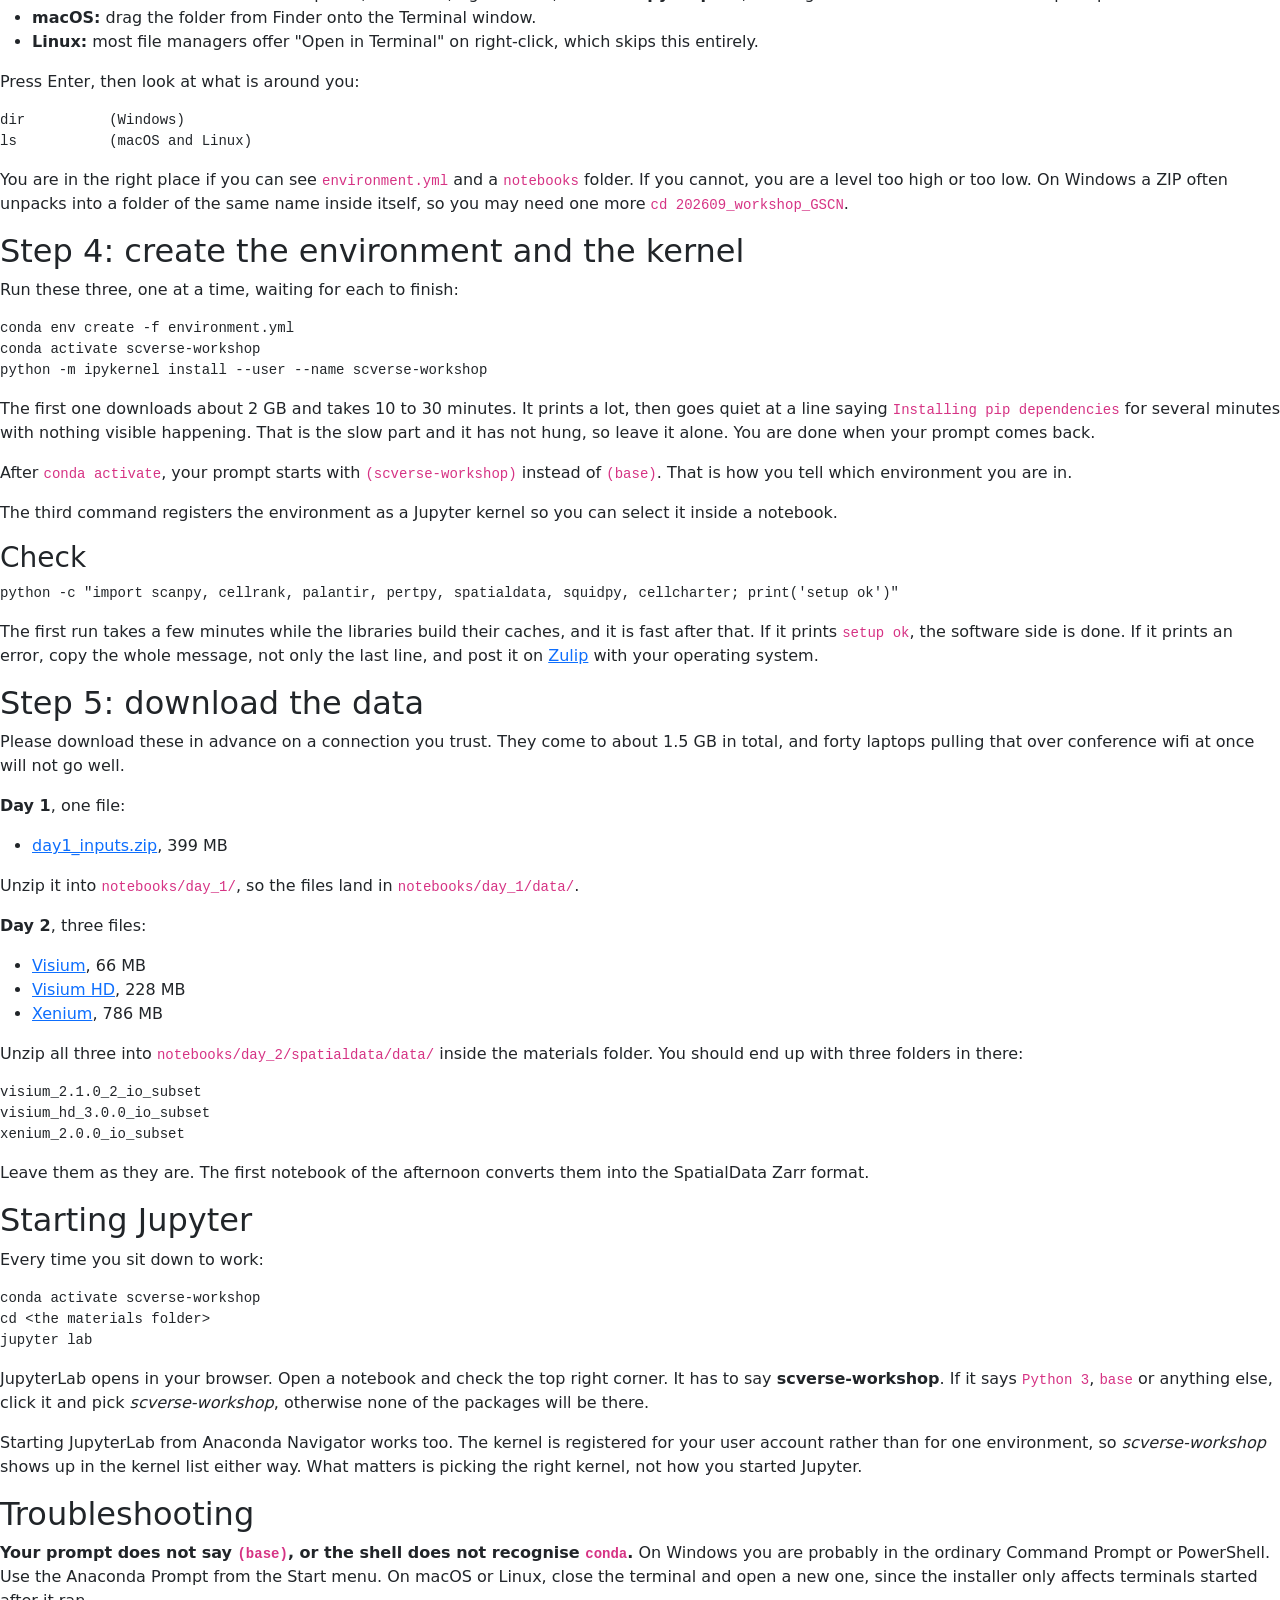
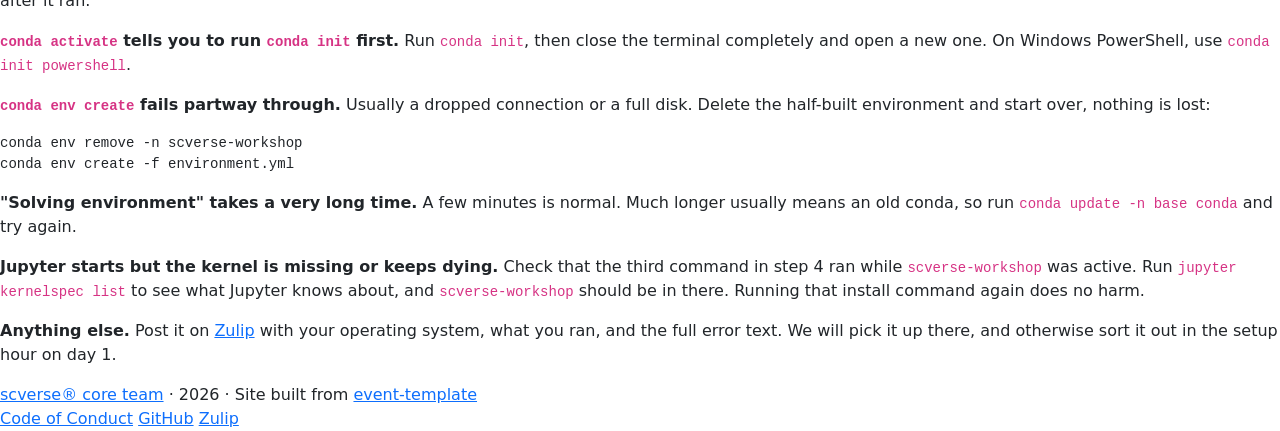
==== commit 1adb09de: "deploy: 96b685a29ec018a3de5bed6042ae47865e32b3b7" ====
--- a/setup/index.html
+++ b/setup/index.html
@@ -7,8 +7,8 @@
 <span class=navbar-toggler-icon></span></button><div class="collapse navbar-collapse justify-content-end" id=site-nav-menu><ul class="navbar-nav gap-1 align-items-lg-center"><li class=nav-item><a class=nav-link href=/gscn2026/#about>About</a></li><li class=nav-item><a class=nav-link href=/gscn2026/#schedule>Schedule</a></li><li class=nav-item><a class=nav-link href=/gscn2026/#contact>Contact</a></li></ul></div></nav></div></header><main id=main-content><header class=page-header><div class=page-header__inner><h1 class="page-header__title gradient-text">Setup</h1><p class=page-header__subtitle>One environment, one kernel. About half an hour, most of it unattended.</p></div></header><section class=section><div class=section-inner><div class=prose><p>Everything in this workshop runs on your own laptop. You install one Anaconda
 environment and register it as one Jupyter kernel, and that covers both days. Day 1
 opens with a setup hour from 12:00 to 13:00 where we go through this together, so if
-something below does not work, bring it there.</p><p>Each step ends with a check you can run.</p><p>You need about 6 GB of free disk space. The environment takes 2.7 GB once installed and
-the data another 1 GB.</p><h2 id=step-1-install-anaconda>Step 1: install Anaconda</h2><p>Anaconda gives you Python and the <code>conda</code> command. If you already have a working conda,
+something below does not work, bring it there.</p><p>Each step ends with a check you can run.</p><p>You need about 7 GB of free disk space. The environment takes 2.7 GB once installed and
+the data another 1.5 GB.</p><h2 id=step-1-install-anaconda>Step 1: install Anaconda</h2><p>Anaconda gives you Python and the <code>conda</code> command. If you already have a working conda,
 whether that is Anaconda, Miniconda or Miniforge, go straight to step 2.</p><p>Download it from <a href=https://www.anaconda.com/download>anaconda.com/download</a>. The site
 asks you to register, and there is a "Skip registration" link under the form if you would
 rather not.</p><h3 id=windows>Windows</h3><p>Take the 64-Bit Graphical Installer and follow the
@@ -55,14 +55,13 @@
 after that. If it prints <code>setup ok</code>, the software side is done. If it prints an error,
 copy the whole message, not only the last line, and post it on
 <a href=https://scverse.zulipchat.com/#narrow/channel/630708-2026-09.3A-Workshop-GSCN>Zulip</a>
-with your operating system.</p><h2 id=step-5-download-the-data>Step 5: download the data</h2><p>Three files. Please download these in advance on a connection you trust. They come to
-about 1 GB, and forty laptops pulling that over conference wifi at once will not go well.</p><ul><li><a href=https://s3.embl.de/spatialdata/raw_data/workshop/visium_2.1.0_2_io_subset.zip>Visium</a>, 66 MB</li><li><a href=https://s3.embl.de/spatialdata/raw_data/workshop/visium_hd_3.0.0_io_subset.zip>Visium HD</a>, 228 MB</li><li><a href=https://s3.embl.de/spatialdata/raw_data/workshop/xenium_2.0.0_io_subset.zip>Xenium</a>, 786 MB</li></ul><p>Unzip all three into <code>notebooks/day_2/spatialdata/data/</code> inside the materials folder. You
+with your operating system.</p><h2 id=step-5-download-the-data>Step 5: download the data</h2><p>Please download these in advance on a connection you trust. They come to about 1.5 GB in
+total, and forty laptops pulling that over conference wifi at once will not go well.</p><p><strong>Day 1</strong>, one file:</p><ul><li><a href=https://github.com/scverse/202609_workshop_GSCN/releases/download/data-v1/day1_inputs.zip>day1_inputs.zip</a>, 399 MB</li></ul><p>Unzip it into <code>notebooks/day_1/</code>, so the files land in <code>notebooks/day_1/data/</code>.</p><p><strong>Day 2</strong>, three files:</p><ul><li><a href=https://s3.embl.de/spatialdata/raw_data/workshop/visium_2.1.0_2_io_subset.zip>Visium</a>, 66 MB</li><li><a href=https://s3.embl.de/spatialdata/raw_data/workshop/visium_hd_3.0.0_io_subset.zip>Visium HD</a>, 228 MB</li><li><a href=https://s3.embl.de/spatialdata/raw_data/workshop/xenium_2.0.0_io_subset.zip>Xenium</a>, 786 MB</li></ul><p>Unzip all three into <code>notebooks/day_2/spatialdata/data/</code> inside the materials folder. You
 should end up with three folders in there:</p><pre tabindex=0><code>visium_2.1.0_2_io_subset
 visium_hd_3.0.0_io_subset
 xenium_2.0.0_io_subset
 </code></pre><p>Leave them as they are. The first notebook of the afternoon converts them into the
-SpatialData Zarr format.</p><p>The day 1 datasets are much smaller and we will post them on Zulip shortly before the
-workshop.</p><h2 id=starting-jupyter>Starting Jupyter</h2><p>Every time you sit down to work:</p><pre tabindex=0><code>conda activate scverse-workshop
+SpatialData Zarr format.</p><h2 id=starting-jupyter>Starting Jupyter</h2><p>Every time you sit down to work:</p><pre tabindex=0><code>conda activate scverse-workshop
 cd &lt;the materials folder&gt;
 jupyter lab
 </code></pre><p>JupyterLab opens in your browser. Open a notebook and check the top right corner. It has
